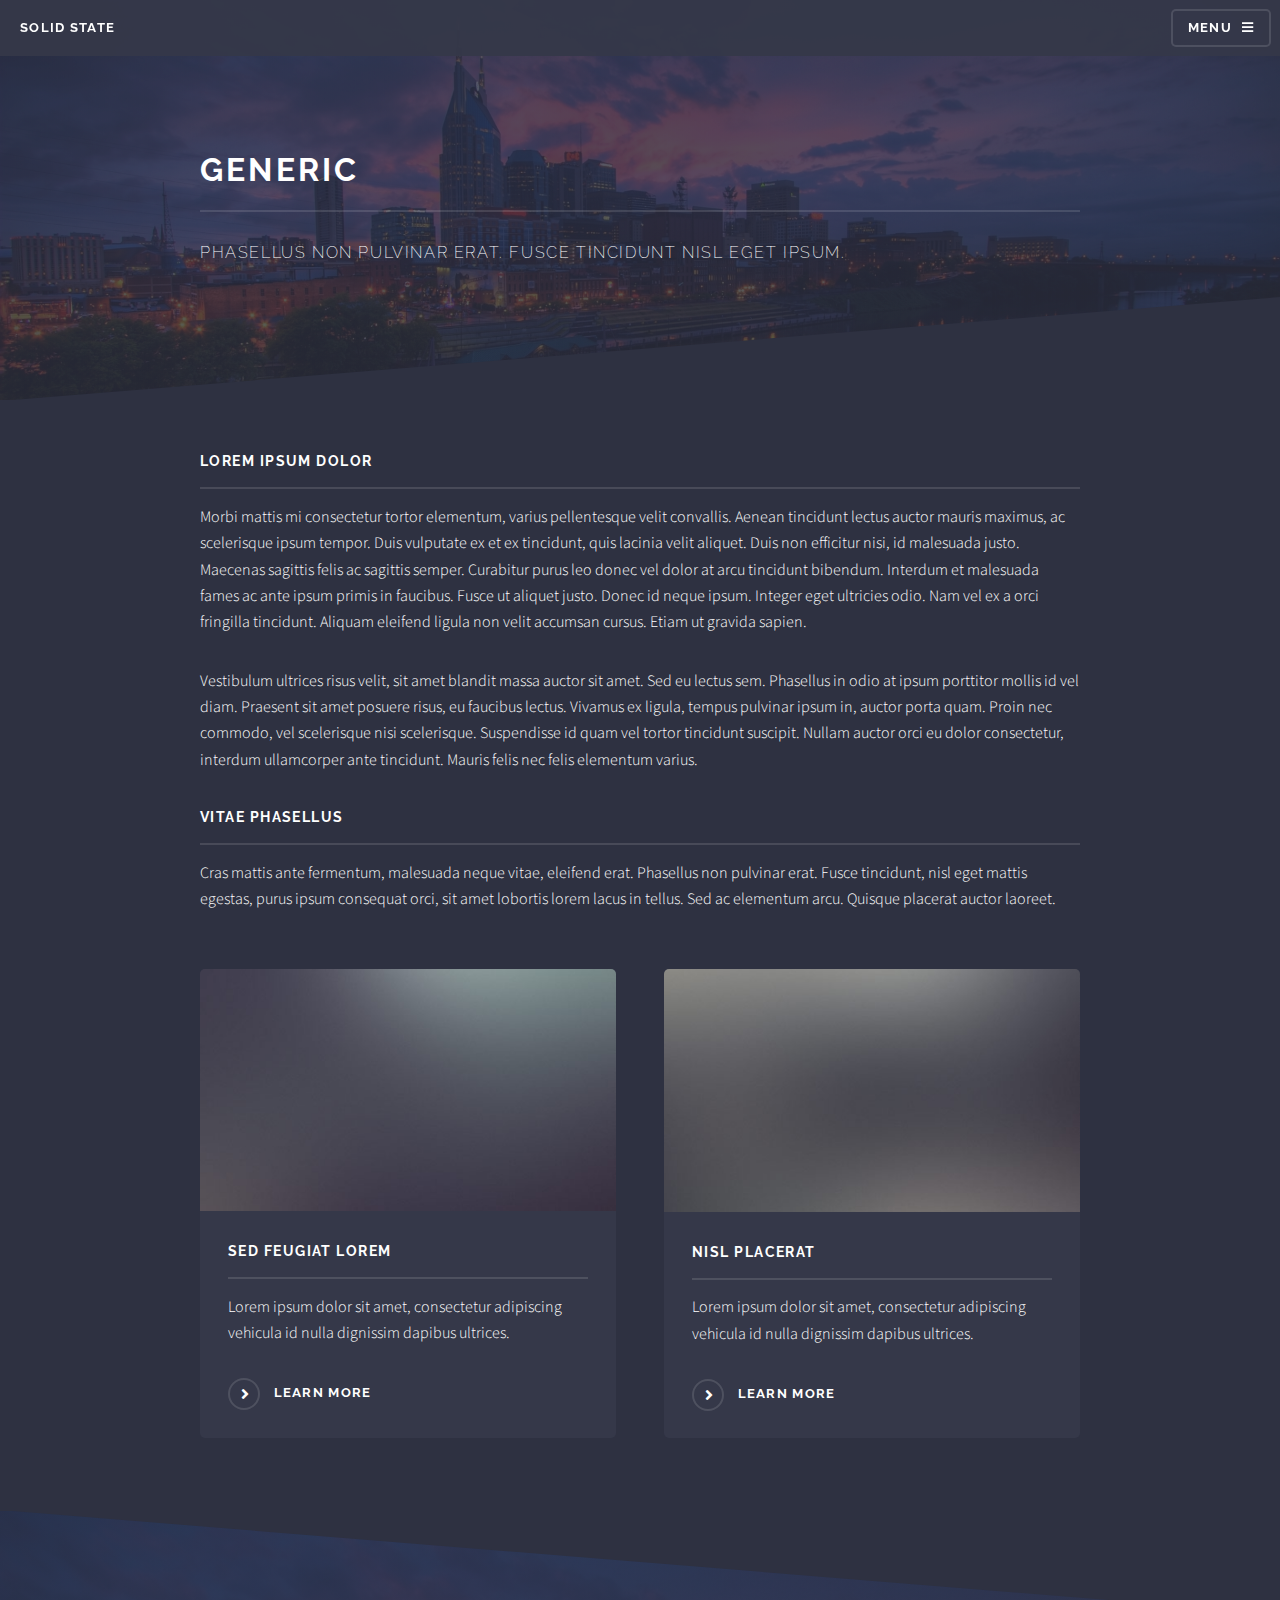
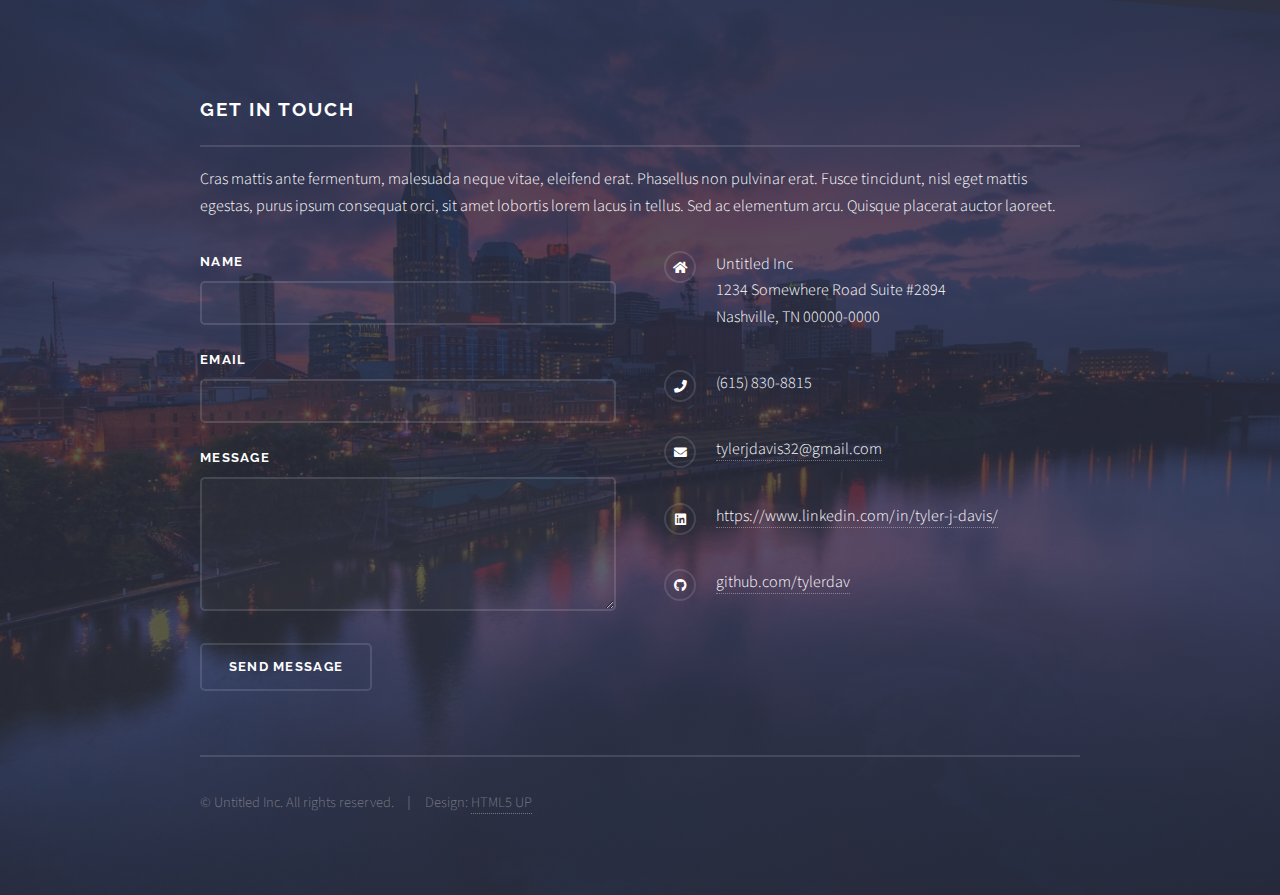
==== projects.html @ 082623ec "second commit" ====
<!DOCTYPE HTML>
<!--
	Solid State by HTML5 UP
	html5up.net | @ajlkn
	Free for personal and commercial use under the CCA 3.0 license (html5up.net/license)
-->
<html>
	<head>
		<title>Generic - Solid State by HTML5 UP</title>
		<meta charset="utf-8" />
		<meta name="viewport" content="width=device-width, initial-scale=1, user-scalable=no" />
		<link rel="stylesheet" href="assets/css/main.css" />
		<noscript><link rel="stylesheet" href="assets/css/noscript.css" /></noscript>
	</head>
	<body class="is-preload">

		<!-- Page Wrapper -->
			<div id="page-wrapper">

				<!-- Header -->
					<header id="header">
						<h1><a href="index.html">Solid State</a></h1>
						<nav>
							<a href="#menu">Menu</a>
						</nav>
					</header>

				<!-- Menu -->
					<nav id="menu">
						<div class="inner">
							<h2>Menu</h2>
							<ul class="links">
								<li><a href="index.html">Home</a></li>
								<li><a href="projects.html">Projects</a></li>
								<li><a href="#">Log In</a></li>
								<li><a href="#">Sign Up</a></li>
							</ul>
							<a href="#" class="close">Close</a>
						</div>
					</nav>

				<!-- Wrapper -->
					<section id="wrapper">
						<header>
							<div class="inner">
								<h2>Generic</h2>
								<p>Phasellus non pulvinar erat. Fusce tincidunt nisl eget ipsum.</p>
							</div>
						</header>

						<!-- Content -->
							<div class="wrapper">
								<div class="inner">

									<h3 class="major">Lorem ipsum dolor</h3>
									<p>Morbi mattis mi consectetur tortor elementum, varius pellentesque velit convallis. Aenean tincidunt lectus auctor mauris maximus, ac scelerisque ipsum tempor. Duis vulputate ex et ex tincidunt, quis lacinia velit aliquet. Duis non efficitur nisi, id malesuada justo. Maecenas sagittis felis ac sagittis semper. Curabitur purus leo donec vel dolor at arcu tincidunt bibendum. Interdum et malesuada fames ac ante ipsum primis in faucibus. Fusce ut aliquet justo. Donec id neque ipsum. Integer eget ultricies odio. Nam vel ex a orci fringilla tincidunt. Aliquam eleifend ligula non velit accumsan cursus. Etiam ut gravida sapien.</p>

									<p>Vestibulum ultrices risus velit, sit amet blandit massa auctor sit amet. Sed eu lectus sem. Phasellus in odio at ipsum porttitor mollis id vel diam. Praesent sit amet posuere risus, eu faucibus lectus. Vivamus ex ligula, tempus pulvinar ipsum in, auctor porta quam. Proin nec commodo, vel scelerisque nisi scelerisque. Suspendisse id quam vel tortor tincidunt suscipit. Nullam auctor orci eu dolor consectetur, interdum ullamcorper ante tincidunt. Mauris felis nec felis elementum varius.</p>

									<h3 class="major">Vitae phasellus</h3>
									<p>Cras mattis ante fermentum, malesuada neque vitae, eleifend erat. Phasellus non pulvinar erat. Fusce tincidunt, nisl eget mattis egestas, purus ipsum consequat orci, sit amet lobortis lorem lacus in tellus. Sed ac elementum arcu. Quisque placerat auctor laoreet.</p>

									<section class="features">
										<article>
											<a href="#" class="image"><img src="images/pic04.jpg" alt="" /></a>
											<h3 class="major">Sed feugiat lorem</h3>
											<p>Lorem ipsum dolor sit amet, consectetur adipiscing vehicula id nulla dignissim dapibus ultrices.</p>
											<a href="#" class="special">Learn more</a>
										</article>
										<article>
											<a href="#" class="image"><img src="images/pic05.jpg" alt="" /></a>
											<h3 class="major">Nisl placerat</h3>
											<p>Lorem ipsum dolor sit amet, consectetur adipiscing vehicula id nulla dignissim dapibus ultrices.</p>
											<a href="#" class="special">Learn more</a>
										</article>
									</section>

								</div>
							</div>

					</section>

				<!-- Footer -->
					<section id="footer">
						<div class="inner">
							<h2 class="major">Get in touch</h2>
							<p>Cras mattis ante fermentum, malesuada neque vitae, eleifend erat. Phasellus non pulvinar erat. Fusce tincidunt, nisl eget mattis egestas, purus ipsum consequat orci, sit amet lobortis lorem lacus in tellus. Sed ac elementum arcu. Quisque placerat auctor laoreet.</p>
							<form method="post" action="#">
								<div class="fields">
									<div class="field">
										<label for="name">Name</label>
										<input type="text" name="name" id="name" />
									</div>
									<div class="field">
										<label for="email">Email</label>
										<input type="email" name="email" id="email" />
									</div>
									<div class="field">
										<label for="message">Message</label>
										<textarea name="message" id="message" rows="4"></textarea>
									</div>
								</div>
								<ul class="actions">
									<li><input type="submit" value="Send Message" /></li>
								</ul>
							</form>
							<ul class="contact">
								<li class="icon solid fa-home">
									Untitled Inc<br />
									1234 Somewhere Road Suite #2894<br />
									Nashville, TN 00000-0000
								</li>
								<li class="icon solid fa-phone">(615) 830-8815</li>
								<li class="icon solid fa-envelope"><a href="#">tylerjdavis32@gmail.com</a></li>
								<li class="icon brands fa-linkedin"><a href="#">https://www.linkedin.com/in/tyler-j-davis/</a></li>
								<li class="icon brands fa-github"><a href="#">github.com/tylerdav</a></li>
							</ul>
							<ul class="copyright">
								<li>&copy; Untitled Inc. All rights reserved.</li><li>Design: <a href="http://html5up.net">HTML5 UP</a></li>
							</ul>
						</div>
					</section>

			</div>

		<!-- Scripts -->
			<script src="assets/js/jquery.min.js"></script>
			<script src="assets/js/jquery.scrollex.min.js"></script>
			<script src="assets/js/browser.min.js"></script>
			<script src="assets/js/breakpoints.min.js"></script>
			<script src="assets/js/util.js"></script>
			<script src="assets/js/main.js"></script>

	</body>
</html>
---- assets/css/main.css ----
@import url(fontawesome-all.min.css);
@import url("https://fonts.googleapis.com/css?family=Raleway:200,700|Source+Sans+Pro:300,600,300italic,600italic");

/*
	Solid State by HTML5 UP
	html5up.net | @ajlkn
	Free for personal and commercial use under the CCA 3.0 license (html5up.net/license)
*/

html, body, div, span, applet, object,
iframe, h1, h2, h3, h4, h5, h6, p, blockquote,
pre, a, abbr, acronym, address, big, cite,
code, del, dfn, em, img, ins, kbd, q, s, samp,
small, strike, strong, sub, sup, tt, var, b,
u, i, center, dl, dt, dd, ol, ul, li, fieldset,
form, label, legend, table, caption, tbody,
tfoot, thead, tr, th, td, article, aside,
canvas, details, embed, figure, figcaption,
footer, header, hgroup, menu, nav, output, ruby,
section, summary, time, mark, audio, video {
	margin: 0;
	padding: 0;
	border: 0;
	font-size: 100%;
	font: inherit;
	vertical-align: baseline;}

article, aside, details, figcaption, figure,
footer, header, hgroup, menu, nav, section {
	display: block;}

body {
	line-height: 1;
}

ol, ul {
	list-style: none;
}

blockquote, q {
	quotes: none;
}

	blockquote:before, blockquote:after, q:before, q:after {
		content: '';
		content: none;
	}

table {
	border-collapse: collapse;
	border-spacing: 0;
}

body {
	-webkit-text-size-adjust: none;
}

mark {
	background-color: transparent;
	color: inherit;
}

input::-moz-focus-inner {
	border: 0;
	padding: 0;
}

input, select, textarea {
	-moz-appearance: none;
	-webkit-appearance: none;
	-ms-appearance: none;
	appearance: none;
}

/* Basic */

	@-ms-viewport {
		width: device-width;
	}

	body {
		-ms-overflow-style: scrollbar;
	}

	@media screen and (max-width: 480px) {

		html, body {
			min-width: 320px;
		}

	}

	html {
		box-sizing: border-box;
	}

	*, *:before, *:after {
		box-sizing: inherit;
	}

	body {
		background-color: #2e3141;
		background-image: linear-gradient(to top, rgba(46, 49, 65, 0.8), rgba(46, 49, 65, 0.8)), url("../../images/Nashville.jpg");
		background-size: auto,
 cover;
		background-attachment: fixed,
 fixed;
		background-position: center,
 center;
	}

		body.is-preload *, body.is-preload *:before, body.is-preload *:after {
			-moz-animation: none !important;
			-webkit-animation: none !important;
			-ms-animation: none !important;
			animation: none !important;
			-moz-transition: none !important;
			-webkit-transition: none !important;
			-ms-transition: none !important;
			transition: none !important;
		}

/* Type */

	body, input, select, textarea {
		color: #ffffff;
		font-family: "Source Sans Pro", Helvetica, sans-serif;
		font-size: 16.5pt;
		font-weight: 300;
		line-height: 1.65;
	}

		@media screen and (max-width: 1680px) {

			body, input, select, textarea {
				font-size: 13pt;
			}

		}

		@media screen and (max-width: 1280px) {

			body, input, select, textarea {
				font-size: 12pt;
			}

		}

		@media screen and (max-width: 980px) {

			body, input, select, textarea {
				font-size: 12pt;
			}

		}

		@media screen and (max-width: 736px) {

			body, input, select, textarea {
				font-size: 12pt;
			}

		}

		@media screen and (max-width: 480px) {

			body, input, select, textarea {
				font-size: 12pt;
			}

		}

	a {
		-moz-transition: color 0.2s ease-in-out, border-bottom-color 0.2s ease-in-out;
		-webkit-transition: color 0.2s ease-in-out, border-bottom-color 0.2s ease-in-out;
		-ms-transition: color 0.2s ease-in-out, border-bottom-color 0.2s ease-in-out;
		transition: color 0.2s ease-in-out, border-bottom-color 0.2s ease-in-out;
		border-bottom: dotted 1px rgba(255, 255, 255, 0.35);
		color: #ffffff;
		text-decoration: none;
	}

		a:hover {
			border-bottom-color: transparent;
			color: #ffffff !important;
		}

		a.special:not(.button) {
			text-decoration: none;
			border-bottom: 0;
			display: block;
			font-family: Raleway, Helvetica, sans-serif;
			font-size: 0.8em;
			font-weight: 700;
			letter-spacing: 0.1em;
			margin: 0 0 2em 0;
			text-transform: uppercase;
		}

			a.special:not(.button):before {
				-moz-osx-font-smoothing: grayscale;
				-webkit-font-smoothing: antialiased;
				display: inline-block;
				font-style: normal;
				font-variant: normal;
				text-rendering: auto;
				line-height: 1;
				text-transform: none !important;
				font-family: 'Font Awesome 5 Free';
				font-weight: 900;
			}

			a.special:not(.button):before {
				-moz-transition: background-color 0.2s ease-in-out;
				-webkit-transition: background-color 0.2s ease-in-out;
				-ms-transition: background-color 0.2s ease-in-out;
				transition: background-color 0.2s ease-in-out;
				border-radius: 100%;
				border: solid 2px rgba(255, 255, 255, 0.125);
				content: '\f105';
				display: inline-block;
				font-size: 1.25em;
				height: 2em;
				line-height: 1.75em;
				margin-right: 0.85em;
				text-align: center;
				text-indent: 0.15em;
				vertical-align: middle;
				width: 2em;
			}

			a.special:not(.button):hover:before {
				background-color: rgba(255, 255, 255, 0.025);
			}

			a.special:not(.button):active:before {
				background-color: rgba(255, 255, 255, 0.075);
			}

	strong, b {
		color: #ffffff;
		font-weight: 600;
	}

	em, i {
		font-style: italic;
	}

	p {
		margin: 0 0 2em 0;
	}

	h1, h2, h3, h4, h5, h6 {
		color: #ffffff;
		font-family: Raleway, Helvetica, sans-serif;
		font-weight: 700;
		letter-spacing: 0.1em;
		margin: 0 0 1em 0;
		text-transform: uppercase;
	}

		h1 a, h2 a, h3 a, h4 a, h5 a, h6 a {
			color: inherit;
			text-decoration: none;
			border-bottom: 0;
		}

		h1 span, h2 span, h3 span, h4 span, h5 span, h6 span {
			font-weight: 200;
		}

		h1.major, h2.major, h3.major, h4.major, h5.major, h6.major {
			padding-bottom: 1em;
			border-bottom: solid 2px rgba(255, 255, 255, 0.125);
		}

	h2 {
		font-size: 1.2em;
	}

	h3 {
		font-size: 0.9em;
	}

	h4 {
		font-size: 0.7em;
	}

	h5 {
		font-size: 0.7em;
	}

	h6 {
		font-size: 0.7em;
	}

	@media screen and (max-width: 736px) {

		h2 {
			font-size: 1em;
		}

		h3 {
			font-size: 0.8em;
		}

	}

	sub {
		font-size: 0.8em;
		position: relative;
		top: 0.5em;
	}

	sup {
		font-size: 0.8em;
		position: relative;
		top: -0.5em;
	}

	blockquote {
		border-left: solid 4px rgba(255, 255, 255, 0.125);
		font-style: italic;
		margin: 0 0 2em 0;
		padding: 0.5em 0 0.5em 2em;
	}

	code {
		background: rgba(255, 255, 255, 0.025);
		border-radius: 5px;
		border: solid 2px rgba(255, 255, 255, 0.125);
		font-family: "Courier New", monospace;
		font-size: 0.9em;
		margin: 0 0.25em;
		padding: 0.25em 0.65em;
	}

	pre {
		-webkit-overflow-scrolling: touch;
		font-family: "Courier New", monospace;
		font-size: 0.9em;
		margin: 0 0 2em 0;
	}

		pre code {
			display: block;
			line-height: 1.75em;
			padding: 1em 1.5em;
			overflow-x: auto;
		}

	hr {
		border: 0;
		border-bottom: solid 2px rgba(255, 255, 255, 0.125);
		margin: 2.5em 0;
	}

		hr.major {
			margin: 4em 0;
		}

	.align-left {
		text-align: left;
	}

	.align-center {
		text-align: center;
	}

	.align-right {
		text-align: right;
	}

/* Row */

	.row {
		display: flex;
		flex-wrap: wrap;
		box-sizing: border-box;
		align-items: stretch;
	}

		.row > * {
			box-sizing: border-box;
		}

		.row.gtr-uniform > * > :last-child {
			margin-bottom: 0;
		}

		.row.aln-left {
			justify-content: flex-start;
		}

		.row.aln-center {
			justify-content: center;
		}

		.row.aln-right {
			justify-content: flex-end;
		}

		.row.aln-top {
			align-items: flex-start;
		}

		.row.aln-middle {
			align-items: center;
		}

		.row.aln-bottom {
			align-items: flex-end;
		}

		.row > .imp {
			order: -1;
		}

		.row > .col-1 {
			width: 8.33333%;
		}

		.row > .off-1 {
			margin-left: 8.33333%;
		}

		.row > .col-2 {
			width: 16.66667%;
		}

		.row > .off-2 {
			margin-left: 16.66667%;
		}

		.row > .col-3 {
			width: 25%;
		}

		.row > .off-3 {
			margin-left: 25%;
		}

		.row > .col-4 {
			width: 33.33333%;
		}

		.row > .off-4 {
			margin-left: 33.33333%;
		}

		.row > .col-5 {
			width: 41.66667%;
		}

		.row > .off-5 {
			margin-left: 41.66667%;
		}

		.row > .col-6 {
			width: 50%;
		}

		.row > .off-6 {
			margin-left: 50%;
		}

		.row > .col-7 {
			width: 58.33333%;
		}

		.row > .off-7 {
			margin-left: 58.33333%;
		}

		.row > .col-8 {
			width: 66.66667%;
		}

		.row > .off-8 {
			margin-left: 66.66667%;
		}

		.row > .col-9 {
			width: 75%;
		}

		.row > .off-9 {
			margin-left: 75%;
		}

		.row > .col-10 {
			width: 83.33333%;
		}

		.row > .off-10 {
			margin-left: 83.33333%;
		}

		.row > .col-11 {
			width: 91.66667%;
		}

		.row > .off-11 {
			margin-left: 91.66667%;
		}

		.row > .col-12 {
			width: 100%;
		}

		.row > .off-12 {
			margin-left: 100%;
		}

		.row.gtr-0 {
			margin-top: 0;
			margin-left: 0em;
		}

			.row.gtr-0 > * {
				padding: 0 0 0 0em;
			}

			.row.gtr-0.gtr-uniform {
				margin-top: 0em;
			}

				.row.gtr-0.gtr-uniform > * {
					padding-top: 0em;
				}

		.row.gtr-25 {
			margin-top: 0;
			margin-left: -0.4375em;
		}

			.row.gtr-25 > * {
				padding: 0 0 0 0.4375em;
			}

			.row.gtr-25.gtr-uniform {
				margin-top: -0.4375em;
			}

				.row.gtr-25.gtr-uniform > * {
					padding-top: 0.4375em;
				}

		.row.gtr-50 {
			margin-top: 0;
			margin-left: -0.875em;
		}

			.row.gtr-50 > * {
				padding: 0 0 0 0.875em;
			}

			.row.gtr-50.gtr-uniform {
				margin-top: -0.875em;
			}

				.row.gtr-50.gtr-uniform > * {
					padding-top: 0.875em;
				}

		.row {
			margin-top: 0;
			margin-left: -1.75em;
		}

			.row > * {
				padding: 0 0 0 1.75em;
			}

			.row.gtr-uniform {
				margin-top: -1.75em;
			}

				.row.gtr-uniform > * {
					padding-top: 1.75em;
				}

		.row.gtr-150 {
			margin-top: 0;
			margin-left: -2.625em;
		}

			.row.gtr-150 > * {
				padding: 0 0 0 2.625em;
			}

			.row.gtr-150.gtr-uniform {
				margin-top: -2.625em;
			}

				.row.gtr-150.gtr-uniform > * {
					padding-top: 2.625em;
				}

		.row.gtr-200 {
			margin-top: 0;
			margin-left: -3.5em;
		}

			.row.gtr-200 > * {
				padding: 0 0 0 3.5em;
			}

			.row.gtr-200.gtr-uniform {
				margin-top: -3.5em;
			}

				.row.gtr-200.gtr-uniform > * {
					padding-top: 3.5em;
				}

		@media screen and (max-width: 1680px) {

			.row {
				display: flex;
				flex-wrap: wrap;
				box-sizing: border-box;
				align-items: stretch;
			}

				.row > * {
					box-sizing: border-box;
				}

				.row.gtr-uniform > * > :last-child {
					margin-bottom: 0;
				}

				.row.aln-left {
					justify-content: flex-start;
				}

				.row.aln-center {
					justify-content: center;
				}

				.row.aln-right {
					justify-content: flex-end;
				}

				.row.aln-top {
					align-items: flex-start;
				}

				.row.aln-middle {
					align-items: center;
				}

				.row.aln-bottom {
					align-items: flex-end;
				}

				.row > .imp-xlarge {
					order: -1;
				}

				.row > .col-1-xlarge {
					width: 8.33333%;
				}

				.row > .off-1-xlarge {
					margin-left: 8.33333%;
				}

				.row > .col-2-xlarge {
					width: 16.66667%;
				}

				.row > .off-2-xlarge {
					margin-left: 16.66667%;
				}

				.row > .col-3-xlarge {
					width: 25%;
				}

				.row > .off-3-xlarge {
					margin-left: 25%;
				}

				.row > .col-4-xlarge {
					width: 33.33333%;
				}

				.row > .off-4-xlarge {
					margin-left: 33.33333%;
				}

				.row > .col-5-xlarge {
					width: 41.66667%;
				}

				.row > .off-5-xlarge {
					margin-left: 41.66667%;
				}

				.row > .col-6-xlarge {
					width: 50%;
				}

				.row > .off-6-xlarge {
					margin-left: 50%;
				}

				.row > .col-7-xlarge {
					width: 58.33333%;
				}

				.row > .off-7-xlarge {
					margin-left: 58.33333%;
				}

				.row > .col-8-xlarge {
					width: 66.66667%;
				}

				.row > .off-8-xlarge {
					margin-left: 66.66667%;
				}

				.row > .col-9-xlarge {
					width: 75%;
				}

				.row > .off-9-xlarge {
					margin-left: 75%;
				}

				.row > .col-10-xlarge {
					width: 83.33333%;
				}

				.row > .off-10-xlarge {
					margin-left: 83.33333%;
				}

				.row > .col-11-xlarge {
					width: 91.66667%;
				}

				.row > .off-11-xlarge {
					margin-left: 91.66667%;
				}

				.row > .col-12-xlarge {
					width: 100%;
				}

				.row > .off-12-xlarge {
					margin-left: 100%;
				}

				.row.gtr-0 {
					margin-top: 0;
					margin-left: 0em;
				}

					.row.gtr-0 > * {
						padding: 0 0 0 0em;
					}

					.row.gtr-0.gtr-uniform {
						margin-top: 0em;
					}

						.row.gtr-0.gtr-uniform > * {
							padding-top: 0em;
						}

				.row.gtr-25 {
					margin-top: 0;
					margin-left: -0.4375em;
				}

					.row.gtr-25 > * {
						padding: 0 0 0 0.4375em;
					}

					.row.gtr-25.gtr-uniform {
						margin-top: -0.4375em;
					}

						.row.gtr-25.gtr-uniform > * {
							padding-top: 0.4375em;
						}

				.row.gtr-50 {
					margin-top: 0;
					margin-left: -0.875em;
				}

					.row.gtr-50 > * {
						padding: 0 0 0 0.875em;
					}

					.row.gtr-50.gtr-uniform {
						margin-top: -0.875em;
					}

						.row.gtr-50.gtr-uniform > * {
							padding-top: 0.875em;
						}

				.row {
					margin-top: 0;
					margin-left: -1.75em;
				}

					.row > * {
						padding: 0 0 0 1.75em;
					}

					.row.gtr-uniform {
						margin-top: -1.75em;
					}

						.row.gtr-uniform > * {
							padding-top: 1.75em;
						}

				.row.gtr-150 {
					margin-top: 0;
					margin-left: -2.625em;
				}

					.row.gtr-150 > * {
						padding: 0 0 0 2.625em;
					}

					.row.gtr-150.gtr-uniform {
						margin-top: -2.625em;
					}

						.row.gtr-150.gtr-uniform > * {
							padding-top: 2.625em;
						}

				.row.gtr-200 {
					margin-top: 0;
					margin-left: -3.5em;
				}

					.row.gtr-200 > * {
						padding: 0 0 0 3.5em;
					}

					.row.gtr-200.gtr-uniform {
						margin-top: -3.5em;
					}

						.row.gtr-200.gtr-uniform > * {
							padding-top: 3.5em;
						}

		}

		@media screen and (max-width: 1280px) {

			.row {
				display: flex;
				flex-wrap: wrap;
				box-sizing: border-box;
				align-items: stretch;
			}

				.row > * {
					box-sizing: border-box;
				}

				.row.gtr-uniform > * > :last-child {
					margin-bottom: 0;
				}

				.row.aln-left {
					justify-content: flex-start;
				}

				.row.aln-center {
					justify-content: center;
				}

				.row.aln-right {
					justify-content: flex-end;
				}

				.row.aln-top {
					align-items: flex-start;
				}

				.row.aln-middle {
					align-items: center;
				}

				.row.aln-bottom {
					align-items: flex-end;
				}

				.row > .imp-large {
					order: -1;
				}

				.row > .col-1-large {
					width: 8.33333%;
				}

				.row > .off-1-large {
					margin-left: 8.33333%;
				}

				.row > .col-2-large {
					width: 16.66667%;
				}

				.row > .off-2-large {
					margin-left: 16.66667%;
				}

				.row > .col-3-large {
					width: 25%;
				}

				.row > .off-3-large {
					margin-left: 25%;
				}

				.row > .col-4-large {
					width: 33.33333%;
				}

				.row > .off-4-large {
					margin-left: 33.33333%;
				}

				.row > .col-5-large {
					width: 41.66667%;
				}

				.row > .off-5-large {
					margin-left: 41.66667%;
				}

				.row > .col-6-large {
					width: 50%;
				}

				.row > .off-6-large {
					margin-left: 50%;
				}

				.row > .col-7-large {
					width: 58.33333%;
				}

				.row > .off-7-large {
					margin-left: 58.33333%;
				}

				.row > .col-8-large {
					width: 66.66667%;
				}

				.row > .off-8-large {
					margin-left: 66.66667%;
				}

				.row > .col-9-large {
					width: 75%;
				}

				.row > .off-9-large {
					margin-left: 75%;
				}

				.row > .col-10-large {
					width: 83.33333%;
				}

				.row > .off-10-large {
					margin-left: 83.33333%;
				}

				.row > .col-11-large {
					width: 91.66667%;
				}

				.row > .off-11-large {
					margin-left: 91.66667%;
				}

				.row > .col-12-large {
					width: 100%;
				}

				.row > .off-12-large {
					margin-left: 100%;
				}

				.row.gtr-0 {
					margin-top: 0;
					margin-left: 0em;
				}

					.row.gtr-0 > * {
						padding: 0 0 0 0em;
					}

					.row.gtr-0.gtr-uniform {
						margin-top: 0em;
					}

						.row.gtr-0.gtr-uniform > * {
							padding-top: 0em;
						}

				.row.gtr-25 {
					margin-top: 0;
					margin-left: -0.4375em;
				}

					.row.gtr-25 > * {
						padding: 0 0 0 0.4375em;
					}

					.row.gtr-25.gtr-uniform {
						margin-top: -0.4375em;
					}

						.row.gtr-25.gtr-uniform > * {
							padding-top: 0.4375em;
						}

				.row.gtr-50 {
					margin-top: 0;
					margin-left: -0.875em;
				}

					.row.gtr-50 > * {
						padding: 0 0 0 0.875em;
					}

					.row.gtr-50.gtr-uniform {
						margin-top: -0.875em;
					}

						.row.gtr-50.gtr-uniform > * {
							padding-top: 0.875em;
						}

				.row {
					margin-top: 0;
					margin-left: -1.75em;
				}

					.row > * {
						padding: 0 0 0 1.75em;
					}

					.row.gtr-uniform {
						margin-top: -1.75em;
					}

						.row.gtr-uniform > * {
							padding-top: 1.75em;
						}

				.row.gtr-150 {
					margin-top: 0;
					margin-left: -2.625em;
				}

					.row.gtr-150 > * {
						padding: 0 0 0 2.625em;
					}

					.row.gtr-150.gtr-uniform {
						margin-top: -2.625em;
					}

						.row.gtr-150.gtr-uniform > * {
							padding-top: 2.625em;
						}

				.row.gtr-200 {
					margin-top: 0;
					margin-left: -3.5em;
				}

					.row.gtr-200 > * {
						padding: 0 0 0 3.5em;
					}

					.row.gtr-200.gtr-uniform {
						margin-top: -3.5em;
					}

						.row.gtr-200.gtr-uniform > * {
							padding-top: 3.5em;
						}

		}

		@media screen and (max-width: 980px) {

			.row {
				display: flex;
				flex-wrap: wrap;
				box-sizing: border-box;
				align-items: stretch;
			}

				.row > * {
					box-sizing: border-box;
				}

				.row.gtr-uniform > * > :last-child {
					margin-bottom: 0;
				}

				.row.aln-left {
					justify-content: flex-start;
				}

				.row.aln-center {
					justify-content: center;
				}

				.row.aln-right {
					justify-content: flex-end;
				}

				.row.aln-top {
					align-items: flex-start;
				}

				.row.aln-middle {
					align-items: center;
				}

				.row.aln-bottom {
					align-items: flex-end;
				}

				.row > .imp-medium {
					order: -1;
				}

				.row > .col-1-medium {
					width: 8.33333%;
				}

				.row > .off-1-medium {
					margin-left: 8.33333%;
				}

				.row > .col-2-medium {
					width: 16.66667%;
				}

				.row > .off-2-medium {
					margin-left: 16.66667%;
				}

				.row > .col-3-medium {
					width: 25%;
				}

				.row > .off-3-medium {
					margin-left: 25%;
				}

				.row > .col-4-medium {
					width: 33.33333%;
				}

				.row > .off-4-medium {
					margin-left: 33.33333%;
				}

				.row > .col-5-medium {
					width: 41.66667%;
				}

				.row > .off-5-medium {
					margin-left: 41.66667%;
				}

				.row > .col-6-medium {
					width: 50%;
				}

				.row > .off-6-medium {
					margin-left: 50%;
				}

				.row > .col-7-medium {
					width: 58.33333%;
				}

				.row > .off-7-medium {
					margin-left: 58.33333%;
				}

				.row > .col-8-medium {
					width: 66.66667%;
				}

				.row > .off-8-medium {
					margin-left: 66.66667%;
				}

				.row > .col-9-medium {
					width: 75%;
				}

				.row > .off-9-medium {
					margin-left: 75%;
				}

				.row > .col-10-medium {
					width: 83.33333%;
				}

				.row > .off-10-medium {
					margin-left: 83.33333%;
				}

				.row > .col-11-medium {
					width: 91.66667%;
				}

				.row > .off-11-medium {
					margin-left: 91.66667%;
				}

				.row > .col-12-medium {
					width: 100%;
				}

				.row > .off-12-medium {
					margin-left: 100%;
				}

				.row.gtr-0 {
					margin-top: 0;
					margin-left: 0em;
				}

					.row.gtr-0 > * {
						padding: 0 0 0 0em;
					}

					.row.gtr-0.gtr-uniform {
						margin-top: 0em;
					}

						.row.gtr-0.gtr-uniform > * {
							padding-top: 0em;
						}

				.row.gtr-25 {
					margin-top: 0;
					margin-left: -0.4375em;
				}

					.row.gtr-25 > * {
						padding: 0 0 0 0.4375em;
					}

					.row.gtr-25.gtr-uniform {
						margin-top: -0.4375em;
					}

						.row.gtr-25.gtr-uniform > * {
							padding-top: 0.4375em;
						}

				.row.gtr-50 {
					margin-top: 0;
					margin-left: -0.875em;
				}

					.row.gtr-50 > * {
						padding: 0 0 0 0.875em;
					}

					.row.gtr-50.gtr-uniform {
						margin-top: -0.875em;
					}

						.row.gtr-50.gtr-uniform > * {
							padding-top: 0.875em;
						}

				.row {
					margin-top: 0;
					margin-left: -1.75em;
				}

					.row > * {
						padding: 0 0 0 1.75em;
					}

					.row.gtr-uniform {
						margin-top: -1.75em;
					}

						.row.gtr-uniform > * {
							padding-top: 1.75em;
						}

				.row.gtr-150 {
					margin-top: 0;
					margin-left: -2.625em;
				}

					.row.gtr-150 > * {
						padding: 0 0 0 2.625em;
					}

					.row.gtr-150.gtr-uniform {
						margin-top: -2.625em;
					}

						.row.gtr-150.gtr-uniform > * {
							padding-top: 2.625em;
						}

				.row.gtr-200 {
					margin-top: 0;
					margin-left: -3.5em;
				}

					.row.gtr-200 > * {
						padding: 0 0 0 3.5em;
					}

					.row.gtr-200.gtr-uniform {
						margin-top: -3.5em;
					}

						.row.gtr-200.gtr-uniform > * {
							padding-top: 3.5em;
						}

		}

		@media screen and (max-width: 736px) {

			.row {
				display: flex;
				flex-wrap: wrap;
				box-sizing: border-box;
				align-items: stretch;
			}

				.row > * {
					box-sizing: border-box;
				}

				.row.gtr-uniform > * > :last-child {
					margin-bottom: 0;
				}

				.row.aln-left {
					justify-content: flex-start;
				}

				.row.aln-center {
					justify-content: center;
				}

				.row.aln-right {
					justify-content: flex-end;
				}

				.row.aln-top {
					align-items: flex-start;
				}

				.row.aln-middle {
					align-items: center;
				}

				.row.aln-bottom {
					align-items: flex-end;
				}

				.row > .imp-small {
					order: -1;
				}

				.row > .col-1-small {
					width: 8.33333%;
				}

				.row > .off-1-small {
					margin-left: 8.33333%;
				}

				.row > .col-2-small {
					width: 16.66667%;
				}

				.row > .off-2-small {
					margin-left: 16.66667%;
				}

				.row > .col-3-small {
					width: 25%;
				}

				.row > .off-3-small {
					margin-left: 25%;
				}

				.row > .col-4-small {
					width: 33.33333%;
				}

				.row > .off-4-small {
					margin-left: 33.33333%;
				}

				.row > .col-5-small {
					width: 41.66667%;
				}

				.row > .off-5-small {
					margin-left: 41.66667%;
				}

				.row > .col-6-small {
					width: 50%;
				}

				.row > .off-6-small {
					margin-left: 50%;
				}

				.row > .col-7-small {
					width: 58.33333%;
				}

				.row > .off-7-small {
					margin-left: 58.33333%;
				}

				.row > .col-8-small {
					width: 66.66667%;
				}

				.row > .off-8-small {
					margin-left: 66.66667%;
				}

				.row > .col-9-small {
					width: 75%;
				}

				.row > .off-9-small {
					margin-left: 75%;
				}

				.row > .col-10-small {
					width: 83.33333%;
				}

				.row > .off-10-small {
					margin-left: 83.33333%;
				}

				.row > .col-11-small {
					width: 91.66667%;
				}

				.row > .off-11-small {
					margin-left: 91.66667%;
				}

				.row > .col-12-small {
					width: 100%;
				}

				.row > .off-12-small {
					margin-left: 100%;
				}

				.row.gtr-0 {
					margin-top: 0;
					margin-left: 0em;
				}

					.row.gtr-0 > * {
						padding: 0 0 0 0em;
					}

					.row.gtr-0.gtr-uniform {
						margin-top: 0em;
					}

						.row.gtr-0.gtr-uniform > * {
							padding-top: 0em;
						}

				.row.gtr-25 {
					margin-top: 0;
					margin-left: -0.3125em;
				}

					.row.gtr-25 > * {
						padding: 0 0 0 0.3125em;
					}

					.row.gtr-25.gtr-uniform {
						margin-top: -0.3125em;
					}

						.row.gtr-25.gtr-uniform > * {
							padding-top: 0.3125em;
						}

				.row.gtr-50 {
					margin-top: 0;
					margin-left: -0.625em;
				}

					.row.gtr-50 > * {
						padding: 0 0 0 0.625em;
					}

					.row.gtr-50.gtr-uniform {
						margin-top: -0.625em;
					}

						.row.gtr-50.gtr-uniform > * {
							padding-top: 0.625em;
						}

				.row {
					margin-top: 0;
					margin-left: -1.25em;
				}

					.row > * {
						padding: 0 0 0 1.25em;
					}

					.row.gtr-uniform {
						margin-top: -1.25em;
					}

						.row.gtr-uniform > * {
							padding-top: 1.25em;
						}

				.row.gtr-150 {
					margin-top: 0;
					margin-left: -1.875em;
				}

					.row.gtr-150 > * {
						padding: 0 0 0 1.875em;
					}

					.row.gtr-150.gtr-uniform {
						margin-top: -1.875em;
					}

						.row.gtr-150.gtr-uniform > * {
							padding-top: 1.875em;
						}

				.row.gtr-200 {
					margin-top: 0;
					margin-left: -2.5em;
				}

					.row.gtr-200 > * {
						padding: 0 0 0 2.5em;
					}

					.row.gtr-200.gtr-uniform {
						margin-top: -2.5em;
					}

						.row.gtr-200.gtr-uniform > * {
							padding-top: 2.5em;
						}

		}

		@media screen and (max-width: 480px) {

			.row {
				display: flex;
				flex-wrap: wrap;
				box-sizing: border-box;
				align-items: stretch;
			}

				.row > * {
					box-sizing: border-box;
				}

				.row.gtr-uniform > * > :last-child {
					margin-bottom: 0;
				}

				.row.aln-left {
					justify-content: flex-start;
				}

				.row.aln-center {
					justify-content: center;
				}

				.row.aln-right {
					justify-content: flex-end;
				}

				.row.aln-top {
					align-items: flex-start;
				}

				.row.aln-middle {
					align-items: center;
				}

				.row.aln-bottom {
					align-items: flex-end;
				}

				.row > .imp-xsmall {
					order: -1;
				}

				.row > .col-1-xsmall {
					width: 8.33333%;
				}

				.row > .off-1-xsmall {
					margin-left: 8.33333%;
				}

				.row > .col-2-xsmall {
					width: 16.66667%;
				}

				.row > .off-2-xsmall {
					margin-left: 16.66667%;
				}

				.row > .col-3-xsmall {
					width: 25%;
				}

				.row > .off-3-xsmall {
					margin-left: 25%;
				}

				.row > .col-4-xsmall {
					width: 33.33333%;
				}

				.row > .off-4-xsmall {
					margin-left: 33.33333%;
				}

				.row > .col-5-xsmall {
					width: 41.66667%;
				}

				.row > .off-5-xsmall {
					margin-left: 41.66667%;
				}

				.row > .col-6-xsmall {
					width: 50%;
				}

				.row > .off-6-xsmall {
					margin-left: 50%;
				}

				.row > .col-7-xsmall {
					width: 58.33333%;
				}

				.row > .off-7-xsmall {
					margin-left: 58.33333%;
				}

				.row > .col-8-xsmall {
					width: 66.66667%;
				}

				.row > .off-8-xsmall {
					margin-left: 66.66667%;
				}

				.row > .col-9-xsmall {
					width: 75%;
				}

				.row > .off-9-xsmall {
					margin-left: 75%;
				}

				.row > .col-10-xsmall {
					width: 83.33333%;
				}

				.row > .off-10-xsmall {
					margin-left: 83.33333%;
				}

				.row > .col-11-xsmall {
					width: 91.66667%;
				}

				.row > .off-11-xsmall {
					margin-left: 91.66667%;
				}

				.row > .col-12-xsmall {
					width: 100%;
				}

				.row > .off-12-xsmall {
					margin-left: 100%;
				}

				.row.gtr-0 {
					margin-top: 0;
					margin-left: 0em;
				}

					.row.gtr-0 > * {
						padding: 0 0 0 0em;
					}

					.row.gtr-0.gtr-uniform {
						margin-top: 0em;
					}

						.row.gtr-0.gtr-uniform > * {
							padding-top: 0em;
						}

				.row.gtr-25 {
					margin-top: 0;
					margin-left: -0.3125em;
				}

					.row.gtr-25 > * {
						padding: 0 0 0 0.3125em;
					}

					.row.gtr-25.gtr-uniform {
						margin-top: -0.3125em;
					}

						.row.gtr-25.gtr-uniform > * {
							padding-top: 0.3125em;
						}

				.row.gtr-50 {
					margin-top: 0;
					margin-left: -0.625em;
				}

					.row.gtr-50 > * {
						padding: 0 0 0 0.625em;
					}

					.row.gtr-50.gtr-uniform {
						margin-top: -0.625em;
					}

						.row.gtr-50.gtr-uniform > * {
							padding-top: 0.625em;
						}

				.row {
					margin-top: 0;
					margin-left: -1.25em;
				}

					.row > * {
						padding: 0 0 0 1.25em;
					}

					.row.gtr-uniform {
						margin-top: -1.25em;
					}

						.row.gtr-uniform > * {
							padding-top: 1.25em;
						}

				.row.gtr-150 {
					margin-top: 0;
					margin-left: -1.875em;
				}

					.row.gtr-150 > * {
						padding: 0 0 0 1.875em;
					}

					.row.gtr-150.gtr-uniform {
						margin-top: -1.875em;
					}

						.row.gtr-150.gtr-uniform > * {
							padding-top: 1.875em;
						}

				.row.gtr-200 {
					margin-top: 0;
					margin-left: -2.5em;
				}

					.row.gtr-200 > * {
						padding: 0 0 0 2.5em;
					}

					.row.gtr-200.gtr-uniform {
						margin-top: -2.5em;
					}

						.row.gtr-200.gtr-uniform > * {
							padding-top: 2.5em;
						}

		}

		@media screen and (max-width: 360px) {

			.row {
				display: flex;
				flex-wrap: wrap;
				box-sizing: border-box;
				align-items: stretch;
			}

				.row > * {
					box-sizing: border-box;
				}

				.row.gtr-uniform > * > :last-child {
					margin-bottom: 0;
				}

				.row.aln-left {
					justify-content: flex-start;
				}

				.row.aln-center {
					justify-content: center;
				}

				.row.aln-right {
					justify-content: flex-end;
				}

				.row.aln-top {
					align-items: flex-start;
				}

				.row.aln-middle {
					align-items: center;
				}

				.row.aln-bottom {
					align-items: flex-end;
				}

				.row > .imp-xxsmall {
					order: -1;
				}

				.row > .col-1-xxsmall {
					width: 8.33333%;
				}

				.row > .off-1-xxsmall {
					margin-left: 8.33333%;
				}

				.row > .col-2-xxsmall {
					width: 16.66667%;
				}

				.row > .off-2-xxsmall {
					margin-left: 16.66667%;
				}

				.row > .col-3-xxsmall {
					width: 25%;
				}

				.row > .off-3-xxsmall {
					margin-left: 25%;
				}

				.row > .col-4-xxsmall {
					width: 33.33333%;
				}

				.row > .off-4-xxsmall {
					margin-left: 33.33333%;
				}

				.row > .col-5-xxsmall {
					width: 41.66667%;
				}

				.row > .off-5-xxsmall {
					margin-left: 41.66667%;
				}

				.row > .col-6-xxsmall {
					width: 50%;
				}

				.row > .off-6-xxsmall {
					margin-left: 50%;
				}

				.row > .col-7-xxsmall {
					width: 58.33333%;
				}

				.row > .off-7-xxsmall {
					margin-left: 58.33333%;
				}

				.row > .col-8-xxsmall {
					width: 66.66667%;
				}

				.row > .off-8-xxsmall {
					margin-left: 66.66667%;
				}

				.row > .col-9-xxsmall {
					width: 75%;
				}

				.row > .off-9-xxsmall {
					margin-left: 75%;
				}

				.row > .col-10-xxsmall {
					width: 83.33333%;
				}

				.row > .off-10-xxsmall {
					margin-left: 83.33333%;
				}

				.row > .col-11-xxsmall {
					width: 91.66667%;
				}

				.row > .off-11-xxsmall {
					margin-left: 91.66667%;
				}

				.row > .col-12-xxsmall {
					width: 100%;
				}

				.row > .off-12-xxsmall {
					margin-left: 100%;
				}

				.row.gtr-0 {
					margin-top: 0;
					margin-left: 0em;
				}

					.row.gtr-0 > * {
						padding: 0 0 0 0em;
					}

					.row.gtr-0.gtr-uniform {
						margin-top: 0em;
					}

						.row.gtr-0.gtr-uniform > * {
							padding-top: 0em;
						}

				.row.gtr-25 {
					margin-top: 0;
					margin-left: -0.3125em;
				}

					.row.gtr-25 > * {
						padding: 0 0 0 0.3125em;
					}

					.row.gtr-25.gtr-uniform {
						margin-top: -0.3125em;
					}

						.row.gtr-25.gtr-uniform > * {
							padding-top: 0.3125em;
						}

				.row.gtr-50 {
					margin-top: 0;
					margin-left: -0.625em;
				}

					.row.gtr-50 > * {
						padding: 0 0 0 0.625em;
					}

					.row.gtr-50.gtr-uniform {
						margin-top: -0.625em;
					}

						.row.gtr-50.gtr-uniform > * {
							padding-top: 0.625em;
						}

				.row {
					margin-top: 0;
					margin-left: -1.25em;
				}

					.row > * {
						padding: 0 0 0 1.25em;
					}

					.row.gtr-uniform {
						margin-top: -1.25em;
					}

						.row.gtr-uniform > * {
							padding-top: 1.25em;
						}

				.row.gtr-150 {
					margin-top: 0;
					margin-left: -1.875em;
				}

					.row.gtr-150 > * {
						padding: 0 0 0 1.875em;
					}

					.row.gtr-150.gtr-uniform {
						margin-top: -1.875em;
					}

						.row.gtr-150.gtr-uniform > * {
							padding-top: 1.875em;
						}

				.row.gtr-200 {
					margin-top: 0;
					margin-left: -2.5em;
				}

					.row.gtr-200 > * {
						padding: 0 0 0 2.5em;
					}

					.row.gtr-200.gtr-uniform {
						margin-top: -2.5em;
					}

						.row.gtr-200.gtr-uniform > * {
							padding-top: 2.5em;
						}

		}

/* Section/Article */

	section.special, article.special {
		text-align: center;
	}

/* Form */

	form {
		margin: 0 0 2em 0;
	}

		form > :last-child {
			margin-bottom: 0;
		}

		form > .fields {
			display: -moz-flex;
			display: -webkit-flex;
			display: -ms-flex;
			display: flex;
			-moz-flex-wrap: wrap;
			-webkit-flex-wrap: wrap;
			-ms-flex-wrap: wrap;
			flex-wrap: wrap;
			width: calc(100% + 3em);
			margin: -1.5em 0 2em -1.5em;
		}

			form > .fields > .field {
				-moz-flex-grow: 0;
				-webkit-flex-grow: 0;
				-ms-flex-grow: 0;
				flex-grow: 0;
				-moz-flex-shrink: 0;
				-webkit-flex-shrink: 0;
				-ms-flex-shrink: 0;
				flex-shrink: 0;
				padding: 1.5em 0 0 1.5em;
				width: calc(100% - 1.5em);
			}

				form > .fields > .field.half {
					width: calc(50% - 0.75em);
				}

				form > .fields > .field.third {
					width: calc(100%/3 - 0.5em);
				}

				form > .fields > .field.quarter {
					width: calc(25% - 0.375em);
				}

		@media screen and (max-width: 480px) {

			form > .fields {
				width: calc(100% + 3em);
				margin: -1.5em 0 2em -1.5em;
			}

				form > .fields > .field {
					padding: 1.5em 0 0 1.5em;
					width: calc(100% - 1.5em);
				}

					form > .fields > .field.half {
						width: calc(100% - 1.5em);
					}

					form > .fields > .field.third {
						width: calc(100% - 1.5em);
					}

					form > .fields > .field.quarter {
						width: calc(100% - 1.5em);
					}

		}

	label {
		color: #ffffff;
		display: block;
		font-family: Raleway, Helvetica, sans-serif;
		font-size: 0.8em;
		font-weight: 700;
		letter-spacing: 0.1em;
		margin: 0 0 0.7em 0;
		text-transform: uppercase;
	}

	input[type="text"],
	input[type="password"],
	input[type="email"],
	input[type="tel"],
	select,
	textarea {
		-moz-appearance: none;
		-webkit-appearance: none;
		-ms-appearance: none;
		appearance: none;
		background: rgba(255, 255, 255, 0.025);
		border-radius: 5px;
		border: none;
		border: solid 2px rgba(255, 255, 255, 0.125);
		color: inherit;
		display: block;
		outline: 0;
		padding: 0 1em;
		text-decoration: none;
		width: 100%;
	}

		input[type="text"]:invalid,
		input[type="password"]:invalid,
		input[type="email"]:invalid,
		input[type="tel"]:invalid,
		select:invalid,
		textarea:invalid {
			box-shadow: none;
		}

		input[type="text"]:focus,
		input[type="password"]:focus,
		input[type="email"]:focus,
		input[type="tel"]:focus,
		select:focus,
		textarea:focus {
			border-color: #5b6ba6;
		}

	select {
		background-image: url("data:image/svg+xml;charset=utf8,%3Csvg xmlns='http://www.w3.org/2000/svg' width='40' height='40' preserveAspectRatio='none' viewBox='0 0 40 40'%3E%3Cpath d='M9.4,12.3l10.4,10.4l10.4-10.4c0.2-0.2,0.5-0.4,0.9-0.4c0.3,0,0.6,0.1,0.9,0.4l3.3,3.3c0.2,0.2,0.4,0.5,0.4,0.9 c0,0.4-0.1,0.6-0.4,0.9L20.7,31.9c-0.2,0.2-0.5,0.4-0.9,0.4c-0.3,0-0.6-0.1-0.9-0.4L4.3,17.3c-0.2-0.2-0.4-0.5-0.4-0.9 c0-0.4,0.1-0.6,0.4-0.9l3.3-3.3c0.2-0.2,0.5-0.4,0.9-0.4S9.1,12.1,9.4,12.3z' fill='rgba(255, 255, 255, 0.125)' /%3E%3C/svg%3E");
		background-size: 1.25rem;
		background-repeat: no-repeat;
		background-position: calc(100% - 1rem) center;
		height: 2.75em;
		padding-right: 2.75em;
		text-overflow: ellipsis;
	}

		select option {
			color: #ffffff;
			background: #2e3141;
		}

		select:focus::-ms-value {
			background-color: transparent;
		}

		select::-ms-expand {
			display: none;
		}

	input[type="text"],
	input[type="password"],
	input[type="email"],
	select {
		height: 2.75em;
	}

	textarea {
		padding: 0.75em 1em;
	}

	input[type="checkbox"],
	input[type="radio"] {
		-moz-appearance: none;
		-webkit-appearance: none;
		-ms-appearance: none;
		appearance: none;
		display: block;
		float: left;
		margin-right: -2em;
		opacity: 0;
		width: 1em;
		z-index: -1;
	}

		input[type="checkbox"] + label,
		input[type="radio"] + label {
			text-decoration: none;
			color: #ffffff;
			cursor: pointer;
			display: inline-block;
			font-size: 1em;
			font-family: "Source Sans Pro", Helvetica, sans-serif;
			text-transform: none;
			letter-spacing: 0;
			font-weight: 300;
			padding-left: 2.4em;
			padding-right: 0.75em;
			position: relative;
		}

			input[type="checkbox"] + label:before,
			input[type="radio"] + label:before {
				-moz-osx-font-smoothing: grayscale;
				-webkit-font-smoothing: antialiased;
				display: inline-block;
				font-style: normal;
				font-variant: normal;
				text-rendering: auto;
				line-height: 1;
				text-transform: none !important;
				font-family: 'Font Awesome 5 Free';
				font-weight: 900;
			}

			input[type="checkbox"] + label:before,
			input[type="radio"] + label:before {
				background: rgba(255, 255, 255, 0.025);
				border-radius: 5px;
				border: solid 2px rgba(255, 255, 255, 0.125);
				content: '';
				display: inline-block;
				font-size: 0.8em;
				height: 2.0625em;
				left: 0;
				line-height: 2.0625em;
				position: absolute;
				text-align: center;
				top: 0;
				width: 2.0625em;
			}

		input[type="checkbox"]:checked + label:before,
		input[type="radio"]:checked + label:before {
			background: #ffffff;
			border-color: #ffffff;
			content: '\f00c';
			color: #2e3141;
		}

		input[type="checkbox"]:focus + label:before,
		input[type="radio"]:focus + label:before {
			border-color: #4c5c96;
		}

	input[type="checkbox"] + label:before {
		border-radius: 5px;
	}

	input[type="radio"] + label:before {
		border-radius: 100%;
	}

	::-webkit-input-placeholder {
		color: rgba(255, 255, 255, 0.35) !important;
		opacity: 1.0;
	}

	:-moz-placeholder {
		color: rgba(255, 255, 255, 0.35) !important;
		opacity: 1.0;
	}

	::-moz-placeholder {
		color: rgba(255, 255, 255, 0.35) !important;
		opacity: 1.0;
	}

	:-ms-input-placeholder {
		color: rgba(255, 255, 255, 0.35) !important;
		opacity: 1.0;
	}

/* Box */

	.box {
		border-radius: 5px;
		border: solid 2px rgba(255, 255, 255, 0.125);
		margin-bottom: 2em;
		padding: 1.5em;
	}

		.box > :last-child,
		.box > :last-child > :last-child,
		.box > :last-child > :last-child > :last-child {
			margin-bottom: 0;
		}

		.box.alt {
			border: 0;
			border-radius: 0;
			padding: 0;
		}

/* Icon */

	.icon {
		text-decoration: none;
		border-bottom: none;
		position: relative;
	}

		.icon:before {
			-moz-osx-font-smoothing: grayscale;
			-webkit-font-smoothing: antialiased;
			display: inline-block;
			font-style: normal;
			font-variant: normal;
			text-rendering: auto;
			line-height: 1;
			text-transform: none !important;
			font-family: 'Font Awesome 5 Free';
			font-weight: 400;
		}

		.icon > .label {
			display: none;
		}

		.icon:before {
			line-height: inherit;
		}

		.icon.solid:before {
			font-weight: 900;
		}

		.icon.brands:before {
			font-family: 'Font Awesome 5 Brands';
		}

/* Image */

	.image {
		border-radius: 5px;
		border: 0;
		display: inline-block;
		position: relative;
	}

		.image img {
			border-radius: 5px;
			display: block;
		}

		.image.left, .image.right {
			max-width: 40%;
		}

			.image.left img, .image.right img {
				width: 100%;
			}

		.image.left {
			float: left;
			padding: 0 1.5em 1em 0;
			top: 0.25em;
		}

		.image.right {
			float: right;
			padding: 0 0 1em 1.5em;
			top: 0.25em;
		}

		.image.fit {
			display: block;
			margin: 0 0 2em 0;
			width: 100%;
		}

			.image.fit img {
				width: 100%;
			}

		.image.main {
			display: block;
			margin: 0 0 3em 0;
			width: 100%;
		}

			.image.main img {
				width: 100%;
			}

/* List */

	ol {
		list-style: decimal;
		margin: 0 0 2em 0;
		padding-left: 1.25em;
	}

		ol li {
			padding-left: 0.25em;
		}

	ul {
		list-style: disc;
		margin: 0 0 2em 0;
		padding-left: 1em;
	}

		ul li {
			padding-left: 0.5em;
		}

		ul.alt {
			list-style: none;
			padding-left: 0;
		}

			ul.alt li {
				border-top: solid 1px rgba(255, 255, 255, 0.125);
				padding: 0.5em 0;
			}

				ul.alt li:first-child {
					border-top: 0;
					padding-top: 0;
				}

	dl {
		margin: 0 0 2em 0;
	}

		dl dt {
			display: block;
			font-weight: 600;
			margin: 0 0 1em 0;
		}

		dl dd {
			margin-left: 2em;
		}

/* Actions */

	ul.actions {
		display: -moz-flex;
		display: -webkit-flex;
		display: -ms-flex;
		display: flex;
		cursor: default;
		list-style: none;
		margin-left: -1em;
		padding-left: 0;
	}

		ul.actions li {
			padding: 0 0 0 1em;
			vertical-align: middle;
		}

		ul.actions.special {
			-moz-justify-content: center;
			-webkit-justify-content: center;
			-ms-justify-content: center;
			justify-content: center;
			width: 100%;
			margin-left: 0;
		}

			ul.actions.special li:first-child {
				padding-left: 0;
			}

		ul.actions.stacked {
			-moz-flex-direction: column;
			-webkit-flex-direction: column;
			-ms-flex-direction: column;
			flex-direction: column;
			margin-left: 0;
		}

			ul.actions.stacked li {
				padding: 1.3em 0 0 0;
			}

				ul.actions.stacked li:first-child {
					padding-top: 0;
				}

		ul.actions.fit {
			width: calc(100% + 1em);
		}

			ul.actions.fit li {
				-moz-flex-grow: 1;
				-webkit-flex-grow: 1;
				-ms-flex-grow: 1;
				flex-grow: 1;
				-moz-flex-shrink: 1;
				-webkit-flex-shrink: 1;
				-ms-flex-shrink: 1;
				flex-shrink: 1;
				width: 100%;
			}

				ul.actions.fit li > * {
					width: 100%;
				}

			ul.actions.fit.stacked {
				width: 100%;
			}

		@media screen and (max-width: 480px) {

			ul.actions:not(.fixed) {
				-moz-flex-direction: column;
				-webkit-flex-direction: column;
				-ms-flex-direction: column;
				flex-direction: column;
				margin-left: 0;
				width: 100% !important;
			}

				ul.actions:not(.fixed) li {
					-moz-flex-grow: 1;
					-webkit-flex-grow: 1;
					-ms-flex-grow: 1;
					flex-grow: 1;
					-moz-flex-shrink: 1;
					-webkit-flex-shrink: 1;
					-ms-flex-shrink: 1;
					flex-shrink: 1;
					padding: 1em 0 0 0;
					text-align: center;
					width: 100%;
				}

					ul.actions:not(.fixed) li > * {
						width: 100%;
					}

					ul.actions:not(.fixed) li:first-child {
						padding-top: 0;
					}

					ul.actions:not(.fixed) li input[type="submit"],
					ul.actions:not(.fixed) li input[type="reset"],
					ul.actions:not(.fixed) li input[type="button"],
					ul.actions:not(.fixed) li button,
					ul.actions:not(.fixed) li .button {
						width: 100%;
					}

						ul.actions:not(.fixed) li input[type="submit"].icon:before,
						ul.actions:not(.fixed) li input[type="reset"].icon:before,
						ul.actions:not(.fixed) li input[type="button"].icon:before,
						ul.actions:not(.fixed) li button.icon:before,
						ul.actions:not(.fixed) li .button.icon:before {
							margin-left: -0.5rem;
						}

		}

/* Icons */

	ul.icons {
		cursor: default;
		list-style: none;
		padding-left: 0;
	}

		ul.icons li {
			display: inline-block;
			padding: 0 1em 0 0;
		}

			ul.icons li:last-child {
				padding-right: 0;
			}

			ul.icons li .icon:before {
				font-size: 1.25em;
			}

/* Contact */

	ul.contact {
		list-style: none;
		padding: 0;
	}

		ul.contact li {
			text-decoration: none;
			margin: 2.5em 0 0 0;
			padding: 0 0 0 3.25em;
			position: relative;
		}

			ul.contact li:before {
				-moz-osx-font-smoothing: grayscale;
				-webkit-font-smoothing: antialiased;
				display: inline-block;
				font-style: normal;
				font-variant: normal;
				text-rendering: auto;
				line-height: 1;
				text-transform: none !important;
				font-family: 'Font Awesome 5 Free';
				font-weight: 400;
			}

			ul.contact li:before {
				border-radius: 100%;
				border: solid 2px rgba(255, 255, 255, 0.125);
				display: inline-block;
				font-size: 0.8em;
				height: 2.5em;
				left: 0;
				line-height: 2.35em;
				position: absolute;
				text-align: center;
				top: 0;
				width: 2.5em;
			}

			ul.contact li:first-child {
				margin-top: 0;
			}

		@media screen and (max-width: 736px) {

			ul.contact li {
				margin: 1.5em 0 0 0;
			}

		}

/* Pagination */

	ul.pagination {
		cursor: default;
		list-style: none;
		padding-left: 0;
	}

		ul.pagination li {
			display: inline-block;
			padding-left: 0;
			vertical-align: middle;
		}

			ul.pagination li > .page {
				-moz-transition: background-color 0.2s ease-in-out, color 0.2s ease-in-out;
				-webkit-transition: background-color 0.2s ease-in-out, color 0.2s ease-in-out;
				-ms-transition: background-color 0.2s ease-in-out, color 0.2s ease-in-out;
				transition: background-color 0.2s ease-in-out, color 0.2s ease-in-out;
				border-bottom: 0;
				border-radius: 5px;
				display: inline-block;
				height: 1.5em;
				line-height: 1.5em;
				margin: 0 0.125em;
				min-width: 1.5em;
				padding: 0 0.5em;
				text-align: center;
			}

				ul.pagination li > .page:hover {
					background-color: rgba(255, 255, 255, 0.025);
				}

				ul.pagination li > .page.active {
					background-color: #4c5c96;
				}

			ul.pagination li:first-child {
				padding-right: 0.75em;
			}

			ul.pagination li:last-child {
				padding-left: 0.75em;
			}

		@media screen and (max-width: 480px) {

			ul.pagination li:nth-child(n+2):nth-last-child(n+2) {
				display: none;
			}

			ul.pagination li .button {
				width: 100%;
			}

			ul.pagination li:first-child {
				width: calc(50% - 2px);
				text-align: left;
				padding-right: 0.325em;
			}

			ul.pagination li:last-child {
				width: calc(50% - 2px);
				text-align: right;
				padding-left: 0.325em;
			}

		}

/* Table */

	.table-wrapper {
		-webkit-overflow-scrolling: touch;
		overflow-x: auto;
	}

	table {
		margin: 0 0 2em 0;
		width: 100%;
	}

		table tbody tr {
			border: solid 1px rgba(255, 255, 255, 0.125);
			border-left: 0;
			border-right: 0;
		}

			table tbody tr:nth-child(2n + 1) {
				background-color: rgba(255, 255, 255, 0.025);
			}

		table td {
			padding: 0.75em 0.75em;
		}

		table th {
			color: #ffffff;
			font-size: 0.9em;
			font-weight: 600;
			padding: 0 0.75em 0.75em 0.75em;
			text-align: left;
		}

		table thead {
			border-bottom: solid 2px rgba(255, 255, 255, 0.125);
		}

		table tfoot {
			border-top: solid 2px rgba(255, 255, 255, 0.125);
		}

		table.alt {
			border-collapse: separate;
		}

			table.alt tbody tr td {
				border: solid 1px rgba(255, 255, 255, 0.125);
				border-left-width: 0;
				border-top-width: 0;
			}

				table.alt tbody tr td:first-child {
					border-left-width: 1px;
				}

			table.alt tbody tr:first-child td {
				border-top-width: 1px;
			}

			table.alt thead {
				border-bottom: 0;
			}

			table.alt tfoot {
				border-top: 0;
			}

/* Button */

	input[type="submit"],
	input[type="reset"],
	input[type="button"],
	button,
	.button {
		-moz-appearance: none;
		-webkit-appearance: none;
		-ms-appearance: none;
		appearance: none;
		-moz-transition: background-color 0.2s ease-in-out;
		-webkit-transition: background-color 0.2s ease-in-out;
		-ms-transition: background-color 0.2s ease-in-out;
		transition: background-color 0.2s ease-in-out;
		background-color: transparent;
		border-radius: 5px;
		border: 0;
		box-shadow: inset 0 0 0 2px rgba(255, 255, 255, 0.125);
		color: #ffffff !important;
		cursor: pointer;
		display: inline-block;
		font-family: Raleway, Helvetica, sans-serif;
		font-size: 0.8em;
		font-weight: 700;
		height: 3.75em;
		letter-spacing: 0.1em;
		line-height: 3.75em;
		padding: 0 2.25em;
		text-align: center;
		text-decoration: none;
		text-transform: uppercase;
		white-space: nowrap;
	}

		input[type="submit"]:hover,
		input[type="reset"]:hover,
		input[type="button"]:hover,
		button:hover,
		.button:hover {
			background-color: rgba(255, 255, 255, 0.025);
		}

		input[type="submit"]:active,
		input[type="reset"]:active,
		input[type="button"]:active,
		button:active,
		.button:active {
			background-color: rgba(255, 255, 255, 0.075);
		}

		input[type="submit"].icon:before,
		input[type="reset"].icon:before,
		input[type="button"].icon:before,
		button.icon:before,
		.button.icon:before {
			margin-right: 0.5em;
			color: rgba(255, 255, 255, 0.35);
		}

		input[type="submit"].primary,
		input[type="reset"].primary,
		input[type="button"].primary,
		button.primary,
		.button.primary {
			background-color: #4c5c96;
			box-shadow: none;
		}

			input[type="submit"].primary:hover,
			input[type="reset"].primary:hover,
			input[type="button"].primary:hover,
			button.primary:hover,
			.button.primary:hover {
				background-color: #53639e;
			}

			input[type="submit"].primary:active,
			input[type="reset"].primary:active,
			input[type="button"].primary:active,
			button.primary:active,
			.button.primary:active {
				background-color: #45558d;
			}

			input[type="submit"].primary.icon:before,
			input[type="reset"].primary.icon:before,
			input[type="button"].primary.icon:before,
			button.primary.icon:before,
			.button.primary.icon:before {
				color: #7985b0;
			}

		input[type="submit"].fit,
		input[type="reset"].fit,
		input[type="button"].fit,
		button.fit,
		.button.fit {
			width: 100%;
		}

		input[type="submit"].small,
		input[type="reset"].small,
		input[type="button"].small,
		button.small,
		.button.small {
			font-size: 0.6em;
		}

		input[type="submit"].large,
		input[type="reset"].large,
		input[type="button"].large,
		button.large,
		.button.large {
			font-size: 1em;
		}

		input[type="submit"].disabled, input[type="submit"]:disabled,
		input[type="reset"].disabled,
		input[type="reset"]:disabled,
		input[type="button"].disabled,
		input[type="button"]:disabled,
		button.disabled,
		button:disabled,
		.button.disabled,
		.button:disabled {
			opacity: 0.25;
		}

		@media screen and (max-width: 480px) {

			input[type="submit"],
			input[type="reset"],
			input[type="button"],
			button,
			.button {
				padding: 0;
			}

		}

/* Features */

	.features {
		display: -moz-flex;
		display: -webkit-flex;
		display: -ms-flex;
		display: flex;
		-moz-flex-wrap: wrap;
		-webkit-flex-wrap: wrap;
		-ms-flex-wrap: wrap;
		flex-wrap: wrap;
		margin: 0 0 2em 0;
	}

		.features article {
			padding: 1.75em 1.75em 0.1em 1.75em ;
			background-color: #353849;
			border-radius: 5px;
			margin: 1.5em 3em 1.5em 0;
			width: calc(50% - 1.5em);
		}

			.features article:nth-child(2n) {
				margin-right: 0;
			}

			.features article .image {
				border-radius: 5px 5px 0 0;
				display: block;
				margin-bottom: 1.75em;
				margin-left: -1.75em;
				margin-top: -1.75em;
				position: relative;
				width: calc(100% + 3.5em);
			}

				.features article .image img {
					border-radius: 5px 5px 0 0;
					width: 100%;
				}

		@media screen and (max-width: 980px) {

			.features article {
				margin: 1em 2em 1em 0;
				width: calc(50% - 1em);
			}

		}

		@media screen and (max-width: 736px) {

			.features article {
				padding: 1.5em 1.5em 0.1em 1.5em ;
				margin: 0.875em 1.75em 0.875em 0;
				width: calc(50% - 0.875em - 1px);
			}

				.features article .image {
					margin-bottom: 1.5em;
					margin-left: -1.5em;
					margin-top: -1.5em;
					width: calc(100% + 3em);
				}

		}

		@media screen and (max-width: 480px) {

			.features {
				display: block;
			}

				.features article {
					width: 100%;
					margin: 0 0 2em 0 !important;
				}

		}

/* Header */

	#header {
		-moz-transition: background-color 0.2s ease-in-out;
		-webkit-transition: background-color 0.2s ease-in-out;
		-ms-transition: background-color 0.2s ease-in-out;
		transition: background-color 0.2s ease-in-out;
		background-color: rgba(53, 56, 73, 0.95);
		height: 3.5em;
		left: 0;
		line-height: 3.5em;
		padding: 0 1.25em;
		position: fixed;
		top: 0;
		width: 100%;
		z-index: 10000;
	}

		#header h1 {
			-moz-transition: opacity 0.2s ease-in-out, visibility 0.2s;
			-webkit-transition: opacity 0.2s ease-in-out, visibility 0.2s;
			-ms-transition: opacity 0.2s ease-in-out, visibility 0.2s;
			transition: opacity 0.2s ease-in-out, visibility 0.2s;
			border-bottom: 0;
			font-size: 0.8em;
			margin-bottom: 0;
			opacity: 1;
			visibility: visible;
		}

			#header h1 a {
				border: 0;
			}

		#header nav {
			font-family: Raleway, Helvetica, sans-serif;
			font-size: 0.8em;
			font-weight: 700;
			height: 3em;
			letter-spacing: 0.1em;
			line-height: 3em;
			position: absolute;
			right: 0.7em;
			text-transform: uppercase;
			top: 0.7em;
		}

			#header nav a {
				border: 0;
				display: inline-block;
				padding: 0 1em;
			}

				#header nav a:before {
					float: right;
					margin-left: 0.75em;
				}

				#header nav a[href="#menu"] {
					text-decoration: none;
					-moz-transition: background-color 0.2s ease-in-out;
					-webkit-transition: background-color 0.2s ease-in-out;
					-ms-transition: background-color 0.2s ease-in-out;
					transition: background-color 0.2s ease-in-out;
					border-radius: 5px;
					box-shadow: inset 0 0 0 2px rgba(255, 255, 255, 0.125);
					padding: 0 1.35em;
				}

					#header nav a[href="#menu"]:before {
						-moz-osx-font-smoothing: grayscale;
						-webkit-font-smoothing: antialiased;
						display: inline-block;
						font-style: normal;
						font-variant: normal;
						text-rendering: auto;
						line-height: 1;
						text-transform: none !important;
						font-family: 'Font Awesome 5 Free';
						font-weight: 900;
					}

					#header nav a[href="#menu"]:before {
						content: '\f0c9';
						line-height: inherit;
					}

					#header nav a[href="#menu"]:hover {
						background-color: rgba(255, 255, 255, 0.025);
					}

					#header nav a[href="#menu"]:active {
						background-color: rgba(255, 255, 255, 0.075);
					}

		#header.alt {
			background-color: transparent;
		}

			#header.alt h1 {
				opacity: 0;
				visibility: hidden;
			}

		@media screen and (max-width: 736px) {

			#header {
				height: 2.75em;
				line-height: 2.75em;
			}

				#header nav {
					top: 0;
					right: 0;
					height: inherit;
					line-height: inherit;
				}

					#header nav a {
						height: inherit;
						line-height: inherit;
					}

						#header nav a[href="#menu"] {
							box-shadow: none;
							padding: 0 1em;
							border-radius: 0;
						}

							#header nav a[href="#menu"]:hover, #header nav a[href="#menu"]:active {
								background-color: inherit;
							}

		}

		@media screen and (max-width: 480px) {

			#header nav a[href="#menu"] {
				width: 4em;
				white-space: nowrap;
				text-indent: 4em;
				position: relative;
			}

				#header nav a[href="#menu"]:before {
					width: inherit;
					position: absolute;
					top: 0;
					left: 0;
					text-indent: 0;
					text-align: right;
					margin-left: 0;
					padding-right: 1.25em;
				}

		}

/* Menu */

	#page-wrapper {
		-moz-transition: -moz-filter 0.25s ease;
		-webkit-transition: -webkit-filter 0.25s ease;
		-ms-transition: -ms-filter 0.25s ease;
		transition: filter 0.25s ease;
	}

	#menu {
		-moz-align-items: center;
		-webkit-align-items: center;
		-ms-align-items: center;
		align-items: center;
		display: -moz-flex;
		display: -webkit-flex;
		display: -ms-flex;
		display: flex;
		-moz-justify-content: center;
		-webkit-justify-content: center;
		-ms-justify-content: center;
		justify-content: center;
		pointer-events: none;
		-moz-transition: opacity 0.35s ease, visibility 0.35s;
		-webkit-transition: opacity 0.35s ease, visibility 0.35s;
		-ms-transition: opacity 0.35s ease, visibility 0.35s;
		transition: opacity 0.35s ease, visibility 0.35s;
		-moz-user-select: none;
		-webkit-user-select: none;
		-ms-user-select: none;
		user-select: none;
		-webkit-tap-highlight-color: rgba(0, 0, 0, 0);
		background: rgba(46, 49, 65, 0.8);
		cursor: default;
		height: 100%;
		left: 0;
		opacity: 0;
		position: fixed;
		text-align: center;
		top: 0;
		visibility: hidden;
		width: 100%;
	}

		#menu .inner {
			padding: 2.5em 1.5em 0.5em 1.5em ;
			-moz-transform: translateY(0.5em);
			-webkit-transform: translateY(0.5em);
			-ms-transform: translateY(0.5em);
			transform: translateY(0.5em);
			-moz-transition: opacity 0.35s ease, -moz-transform 0.35s ease;
			-webkit-transition: opacity 0.35s ease, -webkit-transform 0.35s ease;
			-ms-transition: opacity 0.35s ease, -ms-transform 0.35s ease;
			transition: opacity 0.35s ease, transform 0.35s ease;
			-webkit-overflow-scrolling: touch;
			background: #4c5c96;
			border-radius: 5px;
			display: block;
			max-width: 100%;
			opacity: 0;
			position: relative;
			width: 18em;
		}

		#menu h2 {
			border-bottom: solid 2px rgba(255, 255, 255, 0.125);
			padding-bottom: 1em;
		}

		#menu .close {
			background-image: url("images/close.svg");
			background-position: 75% 25%;
			background-repeat: no-repeat;
			background-size: 2em 2em;
			border: 0;
			content: '';
			display: block;
			height: 4em;
			overflow: hidden;
			position: absolute;
			right: 0;
			text-align: center;
			text-indent: 4em;
			top: 0;
			width: 4em;
		}

		#menu .links {
			list-style: none;
			margin-bottom: 1.5em;
			padding: 0;
		}

			#menu .links li {
				padding: 0;
			}

				#menu .links li a {
					border-radius: 5px;
					border: 0;
					display: block;
					font-family: Raleway, Helvetica, sans-serif;
					font-size: 0.8em;
					font-weight: 200;
					letter-spacing: 0.1em;
					line-height: 1.85em;
					padding: 0.75em 0;
					text-transform: uppercase;
				}

					#menu .links li a:hover {
						background: #45558d;
					}

		@media screen and (max-width: 736px) {

			#menu .inner {
				max-height: 100%;
				overflow-y: auto;
				overflow-x: hidden;
			}

				#menu .inner .close {
					background-size: 1.5em 1.5em;
				}

		}

	body.is-menu-visible #page-wrapper {
		-moz-filter: blur(1.5px);
		-webkit-filter: blur(1.5px);
		-ms-filter: blur(1.5px);
		filter: blur(1.5px);
	}

	body.is-menu-visible #menu {
		pointer-events: auto;
		opacity: 1;
		visibility: visible;
	}

		body.is-menu-visible #menu .inner {
			-moz-transform: translateY(0);
			-webkit-transform: translateY(0);
			-ms-transform: translateY(0);
			transform: translateY(0);
			opacity: 1;
		}

/* Banner */

	#banner {
		padding: 10em 0 4.75em 0 ;
	}

		#banner .inner {
			margin: 0 auto;
			width: 55em;
		}

		#banner .logo {
			-moz-transition: opacity 2s ease, -moz-transform 1s ease;
			-webkit-transition: opacity 2s ease, -webkit-transform 1s ease;
			-ms-transition: opacity 2s ease, -ms-transform 1s ease;
			transition: opacity 2s ease, transform 1s ease;
			-moz-transform: translateY(0);
			-webkit-transform: translateY(0);
			-ms-transform: translateY(0);
			transform: translateY(0);
			opacity: 1;
			margin: 0 0 1.3em 0;
		}

			#banner .logo .icon {
				border-radius: 100%;
				border: solid 2px rgba(255, 255, 255, 0.125);
				cursor: default;
				display: inline-block;
				font-size: 2em;
				height: 2.25em;
				line-height: 2.25em;
				text-align: center;
				width: 2.25em;
			}

		#banner h2 {
			-moz-transition: opacity 0.5s ease, -moz-transform 0.5s ease, -moz-filter 0.25s ease;
			-webkit-transition: opacity 0.5s ease, -webkit-transform 0.5s ease, -webkit-filter 0.25s ease;
			-ms-transition: opacity 0.5s ease, -ms-transform 0.5s ease, -ms-filter 0.25s ease;
			transition: opacity 0.5s ease, transform 0.5s ease, filter 0.25s ease;
			-moz-transform: translateX(0);
			-webkit-transform: translateX(0);
			-ms-transform: translateX(0);
			transform: translateX(0);
			-moz-transition-delay: 0.65s;
			-webkit-transition-delay: 0.65s;
			-ms-transition-delay: 0.65s;
			transition-delay: 0.65s;
			-moz-filter: blur(0);
			-webkit-filter: blur(0);
			-ms-filter: blur(0);
			filter: blur(0);
			opacity: 1;
			border-bottom: solid 2px rgba(255, 255, 255, 0.125);
			font-size: 2.25em;
			margin-bottom: 0.8em;
			padding-bottom: 0.4em;
		}

		#banner p {
			-moz-transition: opacity 0.5s ease, -moz-transform 0.5s ease, -moz-filter 0.25s ease;
			-webkit-transition: opacity 0.5s ease, -webkit-transform 0.5s ease, -webkit-filter 0.25s ease;
			-ms-transition: opacity 0.5s ease, -ms-transform 0.5s ease, -ms-filter 0.25s ease;
			transition: opacity 0.5s ease, transform 0.5s ease, filter 0.25s ease;
			-moz-transform: translateX(0);
			-webkit-transform: translateX(0);
			-ms-transform: translateX(0);
			transform: translateX(0);
			-moz-transition-delay: 0.8s;
			-webkit-transition-delay: 0.8s;
			-ms-transition-delay: 0.8s;
			transition-delay: 0.8s;
			-moz-filter: blur(0);
			-webkit-filter: blur(0);
			-ms-filter: blur(0);
			filter: blur(0);
			opacity: 1;
			font-family: Raleway, Helvetica, sans-serif;
			font-size: 1em;
			font-weight: 200;
			letter-spacing: 0.1em;
			line-height: 2;
			text-transform: uppercase;
		}

		@media screen and (max-width: 1280px) {

			#banner {
				padding: 7em 0 8.25em 0 ;
				background-color: #2e3141;
				background-image: linear-gradient(to top, rgba(46, 49, 65, 0.8), rgba(46, 49, 65, 0.8)), url("../../images/Nashville.jpg");
				background-size: auto,
 cover;
				background-position: center,
 center;
				margin-bottom: -6.5em;
			}

		}

		@media screen and (max-width: 980px) {

			#banner {
				padding: 12em 3em 12.375em 3em ;
				margin-bottom: -4.75em;
			}

				#banner .inner {
					width: 100%;
				}

		}

		@media screen and (max-width: 736px) {

			#banner {
				padding: 5em 2em 4.25em 2em ;
				margin-bottom: -2.5em;
			}

				#banner .logo {
					margin: 0 0 1em 0;
				}

					#banner .logo .icon {
						font-size: 1.5em;
					}

				#banner h2 {
					font-size: 1.5em;
				}

				#banner p {
					font-size: 0.8em;
				}

		}

		body.is-preload #banner .logo {
			-moz-transform: translateY(0.5em);
			-webkit-transform: translateY(0.5em);
			-ms-transform: translateY(0.5em);
			transform: translateY(0.5em);
			opacity: 0;
		}

		body.is-preload #banner h2 {
			opacity: 0;
			-moz-transform: translateX(0.25em);
			-webkit-transform: translateX(0.25em);
			-ms-transform: translateX(0.25em);
			transform: translateX(0.25em);
			-moz-filter: blur(2px);
			-webkit-filter: blur(2px);
			-ms-filter: blur(2px);
			filter: blur(2px);
		}

		body.is-preload #banner p {
			opacity: 0;
			-moz-transform: translateX(0.5em);
			-webkit-transform: translateX(0.5em);
			-ms-transform: translateX(0.5em);
			transform: translateX(0.5em);
			-moz-filter: blur(2px);
			-webkit-filter: blur(2px);
			-ms-filter: blur(2px);
			filter: blur(2px);
		}

/* Wrapper */

	#wrapper > header {
		padding: 11em 0 2.25em 0 ;
	}

		#wrapper > header .inner {
			margin: 0 auto;
			width: 55em;
		}

		#wrapper > header h2 {
			border-bottom: solid 2px rgba(255, 255, 255, 0.125);
			font-size: 2em;
			margin-bottom: 0.8em;
			padding-bottom: 0.4em;
		}

		#wrapper > header p {
			font-family: Raleway, Helvetica, sans-serif;
			font-size: 1em;
			font-weight: 200;
			letter-spacing: 0.1em;
			line-height: 2;
			text-transform: uppercase;
		}

	@media screen and (max-width: 1280px) {

		#wrapper > header {
			padding: 9em 0 6.25em 0 ;
			background-color: #2e3141;
			background-image: linear-gradient(to top, rgba(46, 49, 65, 0.8), rgba(46, 49, 65, 0.8)), url("../../images/Nashville.jpg");
			background-size: auto,
 cover;
			background-position: center,
 0% 30%;
			margin-bottom: -6.5em;
		}

	}

	@media screen and (max-width: 980px) {

		#wrapper > header {
			padding: 11em 3em 7.375em 3em ;
			background-size: auto,
 cover;
			background-position: center,
 0% 0%;
			margin-bottom: -4.75em;
		}

			#wrapper > header .inner {
				width: 100%;
			}

	}

	@media screen and (max-width: 736px) {

		#wrapper > header {
			padding: 6.5em 2em 3em 2em ;
			background-size: auto,
 125%;
			margin-bottom: -2.5em;
		}

			#wrapper > header h2 {
				font-size: 1.25em;
			}

			#wrapper > header p {
				font-size: 0.8em;
			}

	}

	.wrapper {
		background-color: #2e3141;
		margin: 6.5em 0;
		position: relative;
	}

		.wrapper:before, .wrapper:after {
			background-image: url("data:image/svg+xml;charset=utf8,%3Csvg xmlns='http://www.w3.org/2000/svg' width='100' height='100' viewBox='0 0 100 100' preserveAspectRatio='none'%3E%3Cpolygon points='0,100 100,0 100,100' style='fill:%232e3141%3B' /%3E%3C/svg%3E");
		}

		.wrapper:before {
			box-shadow: inset 0 -1px 0 0 #2e3141, 0 1px 0 0 #2e3141;
		}

		.wrapper:after {
			box-shadow: inset 0 -1px 0 0 #2e3141, 0 1px 0 0 #2e3141;
		}

		.wrapper:before, .wrapper:after {
			background-repeat: no-repeat;
			background-size: 100% 100%;
			content: '';
			display: block;
			height: 6.5em;
			position: absolute;
			width: 100%;
		}

		.wrapper:before {
			left: 0;
			top: -6.5em;
		}

		.wrapper:after {
			-moz-transform: scaleY(-1);
			-webkit-transform: scaleY(-1);
			-ms-transform: scaleY(-1);
			transform: scaleY(-1);
			bottom: -6.5em;
			left: 0;
		}

		.wrapper.alt:before {
			-moz-transform: scaleX(-1);
			-webkit-transform: scaleX(-1);
			-ms-transform: scaleX(-1);
			transform: scaleX(-1);
		}

		.wrapper.alt:after {
			-moz-transform: scaleY(-1) scaleX(-1);
			-webkit-transform: scaleY(-1) scaleX(-1);
			-ms-transform: scaleY(-1) scaleX(-1);
			transform: scaleY(-1) scaleX(-1);
		}

		.wrapper .inner {
			padding: 3em 0 1em 0 ;
			margin: 0 auto;
			width: 55em;
		}

		.wrapper.style2 {
			background-color: #353849;
		}

			.wrapper.style2:before, .wrapper.style2:after {
				background-image: url("data:image/svg+xml;charset=utf8,%3Csvg xmlns='http://www.w3.org/2000/svg' width='100' height='100' viewBox='0 0 100 100' preserveAspectRatio='none'%3E%3Cpolygon points='0,100 100,0 100,100' style='fill:%23353849%3B' /%3E%3C/svg%3E");
			}

			.wrapper.style2:before {
				box-shadow: inset 0 -1px 0 0 #353849, 0 1px 0 0 #353849;
			}

			.wrapper.style2:after {
				box-shadow: inset 0 -1px 0 0 #353849, 0 1px 0 0 #353849;
			}

		.wrapper.style3 {
			background-color: #3d4051;
		}

			.wrapper.style3:before, .wrapper.style3:after {
				background-image: url("data:image/svg+xml;charset=utf8,%3Csvg xmlns='http://www.w3.org/2000/svg' width='100' height='100' viewBox='0 0 100 100' preserveAspectRatio='none'%3E%3Cpolygon points='0,100 100,0 100,100' style='fill:%233d4051%3B' /%3E%3C/svg%3E");
			}

			.wrapper.style3:before {
				box-shadow: inset 0 -1px 0 0 #3d4051, 0 1px 0 0 #3d4051;
			}

			.wrapper.style3:after {
				box-shadow: inset 0 -1px 0 0 #3d4051, 0 1px 0 0 #3d4051;
			}

		.wrapper.style4 {
			background-color: #454858;
		}

			.wrapper.style4:before, .wrapper.style4:after {
				background-image: url("data:image/svg+xml;charset=utf8,%3Csvg xmlns='http://www.w3.org/2000/svg' width='100' height='100' viewBox='0 0 100 100' preserveAspectRatio='none'%3E%3Cpolygon points='0,100 100,0 100,100' style='fill:%23454858%3B' /%3E%3C/svg%3E");
			}

			.wrapper.style4:before {
				box-shadow: inset 0 -1px 0 0 #454858, 0 1px 0 0 #454858;
			}

			.wrapper.style4:after {
				box-shadow: inset 0 -1px 0 0 #454858, 0 1px 0 0 #454858;
			}

		.wrapper.style5 {
			background-color: #4d5060;
		}

			.wrapper.style5:before, .wrapper.style5:after {
				background-image: url("data:image/svg+xml;charset=utf8,%3Csvg xmlns='http://www.w3.org/2000/svg' width='100' height='100' viewBox='0 0 100 100' preserveAspectRatio='none'%3E%3Cpolygon points='0,100 100,0 100,100' style='fill:%234d5060%3B' /%3E%3C/svg%3E");
			}

			.wrapper.style5:before {
				box-shadow: inset 0 -1px 0 0 #4d5060, 0 1px 0 0 #4d5060;
			}

			.wrapper.style5:after {
				box-shadow: inset 0 -1px 0 0 #4d5060, 0 1px 0 0 #4d5060;
			}

		.wrapper.style6 {
			background-color: #555867;
		}

			.wrapper.style6:before, .wrapper.style6:after {
				background-image: url("data:image/svg+xml;charset=utf8,%3Csvg xmlns='http://www.w3.org/2000/svg' width='100' height='100' viewBox='0 0 100 100' preserveAspectRatio='none'%3E%3Cpolygon points='0,100 100,0 100,100' style='fill:%23555867%3B' /%3E%3C/svg%3E");
			}

			.wrapper.style6:before {
				box-shadow: inset 0 -1px 0 0 #555867, 0 1px 0 0 #555867;
			}

			.wrapper.style6:after {
				box-shadow: inset 0 -1px 0 0 #555867, 0 1px 0 0 #555867;
			}

		.wrapper.spotlight {
			background-color: #4c5c96;
		}

			.wrapper.spotlight:before, .wrapper.spotlight:after {
				background-image: url("data:image/svg+xml;charset=utf8,%3Csvg xmlns='http://www.w3.org/2000/svg' width='100' height='100' viewBox='0 0 100 100' preserveAspectRatio='none'%3E%3Cpolygon points='0,100 100,0 100,100' style='fill:%234c5c96%3B' /%3E%3C/svg%3E");
			}

			.wrapper.spotlight:before {
				box-shadow: inset 0 -1px 0 0 #4c5c96, 0 1px 0 0 #4c5c96;
			}

			.wrapper.spotlight:after {
				box-shadow: inset 0 -1px 0 0 #4c5c96, 0 1px 0 0 #4c5c96;
			}

			.wrapper.spotlight .inner {
				display: -moz-flex;
				display: -webkit-flex;
				display: -ms-flex;
				display: flex;
				-moz-align-items: center;
				-webkit-align-items: center;
				-ms-align-items: center;
				align-items: center;
				-moz-flex-direction: row;
				-webkit-flex-direction: row;
				-ms-flex-direction: row;
				flex-direction: row;
			}

			.wrapper.spotlight .image {
				border-radius: 100%;
				margin: 0 3em 2em 0;
				width: 22em;
				overflow: hidden;
				-ms-flex: 1;
			}

				.wrapper.spotlight .image img {
					border-radius: 100%;
					width: 100%;
				}

			.wrapper.spotlight .content {
				width: 100%;
				-ms-flex: 2;
			}

			.wrapper.spotlight:nth-child(2n - 1) .inner {
				-moz-flex-direction: row-reverse;
				-webkit-flex-direction: row-reverse;
				-ms-flex-direction: row-reverse;
				flex-direction: row-reverse;
				text-align: right;
			}

			.wrapper.spotlight:nth-child(2n - 1) .image {
				margin: 0 0 2em 3em;
			}

			.wrapper.spotlight.style2 {
				background-color: #45558d;
			}

				.wrapper.spotlight.style2:before, .wrapper.spotlight.style2:after {
					background-image: url("data:image/svg+xml;charset=utf8,%3Csvg xmlns='http://www.w3.org/2000/svg' width='100' height='100' viewBox='0 0 100 100' preserveAspectRatio='none'%3E%3Cpolygon points='0,100 100,0 100,100' style='fill:%2345558d%3B' /%3E%3C/svg%3E");
				}

				.wrapper.spotlight.style2:before {
					box-shadow: inset 0 -1px 0 0 #45558d, 0 1px 0 0 #45558d;
				}

				.wrapper.spotlight.style2:after {
					box-shadow: inset 0 -1px 0 0 #45558d, 0 1px 0 0 #45558d;
				}

			.wrapper.spotlight.style3 {
				background-color: #3f4e85;
			}

				.wrapper.spotlight.style3:before, .wrapper.spotlight.style3:after {
					background-image: url("data:image/svg+xml;charset=utf8,%3Csvg xmlns='http://www.w3.org/2000/svg' width='100' height='100' viewBox='0 0 100 100' preserveAspectRatio='none'%3E%3Cpolygon points='0,100 100,0 100,100' style='fill:%233f4e85%3B' /%3E%3C/svg%3E");
				}

				.wrapper.spotlight.style3:before {
					box-shadow: inset 0 -1px 0 0 #3f4e85, 0 1px 0 0 #3f4e85;
				}

				.wrapper.spotlight.style3:after {
					box-shadow: inset 0 -1px 0 0 #3f4e85, 0 1px 0 0 #3f4e85;
				}

			.wrapper.spotlight.style4 {
				background-color: #39477c;
			}

				.wrapper.spotlight.style4:before, .wrapper.spotlight.style4:after {
					background-image: url("data:image/svg+xml;charset=utf8,%3Csvg xmlns='http://www.w3.org/2000/svg' width='100' height='100' viewBox='0 0 100 100' preserveAspectRatio='none'%3E%3Cpolygon points='0,100 100,0 100,100' style='fill:%2339477c%3B' /%3E%3C/svg%3E");
				}

				.wrapper.spotlight.style4:before {
					box-shadow: inset 0 -1px 0 0 #39477c, 0 1px 0 0 #39477c;
				}

				.wrapper.spotlight.style4:after {
					box-shadow: inset 0 -1px 0 0 #39477c, 0 1px 0 0 #39477c;
				}

			.wrapper.spotlight.style5 {
				background-color: #324072;
			}

				.wrapper.spotlight.style5:before, .wrapper.spotlight.style5:after {
					background-image: url("data:image/svg+xml;charset=utf8,%3Csvg xmlns='http://www.w3.org/2000/svg' width='100' height='100' viewBox='0 0 100 100' preserveAspectRatio='none'%3E%3Cpolygon points='0,100 100,0 100,100' style='fill:%23324072%3B' /%3E%3C/svg%3E");
				}

				.wrapper.spotlight.style5:before {
					box-shadow: inset 0 -1px 0 0 #324072, 0 1px 0 0 #324072;
				}

				.wrapper.spotlight.style5:after {
					box-shadow: inset 0 -1px 0 0 #324072, 0 1px 0 0 #324072;
				}

			.wrapper.spotlight.style6 {
				background-color: #2d3a69;
			}

				.wrapper.spotlight.style6:before, .wrapper.spotlight.style6:after {
					background-image: url("data:image/svg+xml;charset=utf8,%3Csvg xmlns='http://www.w3.org/2000/svg' width='100' height='100' viewBox='0 0 100 100' preserveAspectRatio='none'%3E%3Cpolygon points='0,100 100,0 100,100' style='fill:%232d3a69%3B' /%3E%3C/svg%3E");
				}

				.wrapper.spotlight.style6:before {
					box-shadow: inset 0 -1px 0 0 #2d3a69, 0 1px 0 0 #2d3a69;
				}

				.wrapper.spotlight.style6:after {
					box-shadow: inset 0 -1px 0 0 #2d3a69, 0 1px 0 0 #2d3a69;
				}

		@media screen and (max-width: 980px) {

			.wrapper {
				margin: 4.75em 0;
			}

				.wrapper:before, .wrapper:after {
					height: 4.75em;
				}

				.wrapper:before {
					top: -4.75em;
				}

				.wrapper:after {
					bottom: -4.75em;
					left: 0;
				}

				.wrapper .inner {
					padding: 3em 3em 1em 3em ;
					width: 100%;
				}

				.wrapper.spotlight .image {
					margin: 0 2em 2em 0;
					width: 32em;
				}

				.wrapper.spotlight:nth-child(2n - 1) .image {
					margin: 0 0 2em 2em;
				}

		}

		@media screen and (max-width: 736px) {

			.wrapper {
				margin: 2.5em 0;
			}

				.wrapper:before, .wrapper:after {
					height: 2.5em;
				}

				.wrapper:before {
					top: -2.5em;
				}

				.wrapper:after {
					bottom: -2.5em;
					left: 0;
				}

				.wrapper .inner {
					padding: 2em 2em 0.1em 2em ;
				}

				.wrapper.spotlight .inner {
					-moz-align-items: -moz-flex-start;
					-webkit-align-items: -webkit-flex-start;
					-ms-align-items: -ms-flex-start;
					align-items: flex-start;
				}

				.wrapper.spotlight .image {
					width: 19em;
					margin: 0 1.75em 2em 0;
				}

				.wrapper.spotlight:nth-child(2n - 1) .image {
					margin: 0 0 2em 1.75em;
				}

		}

		@media screen and (max-width: 480px) {

			.wrapper.spotlight .inner {
				display: block;
			}

			.wrapper.spotlight .image {
				margin: 0 0 1em 0 !important;
				max-width: 85%;
				width: 12em;
			}

		}

		@media screen and (max-width: 360px) {

			.wrapper .inner {
				padding: 2em 1.5em 0.1em 1.5em ;
			}

		}

/* Footer */

	#footer .inner {
		padding: 5em 0 3em 0 ;
		display: -moz-flex;
		display: -webkit-flex;
		display: -ms-flex;
		display: flex;
		-moz-flex-direction: row;
		-webkit-flex-direction: row;
		-ms-flex-direction: row;
		flex-direction: row;
		-moz-flex-wrap: wrap;
		-webkit-flex-wrap: wrap;
		-ms-flex-wrap: wrap;
		flex-wrap: wrap;
		margin: 0 auto;
		width: 55em;
	}

		#footer .inner > * {
			width: 100%;
		}

		#footer .inner form {
			margin: 0 3em 0 0;
			width: calc(50% - 1.5em);
		}

		#footer .inner .contact {
			width: calc(50% - 1.5em);
		}

		#footer .inner .copyright {
			border-top: solid 2px rgba(255, 255, 255, 0.125);
			list-style: none;
			margin: 4em 0 2em 0;
			padding: 2em 0 0 0;
			width: 100%;
		}

			#footer .inner .copyright li {
				border-left: solid 2px rgba(255, 255, 255, 0.125);
				color: rgba(255, 255, 255, 0.35);
				display: inline-block;
				font-size: 0.9em;
				line-height: 1;
				margin-left: 1em;
				padding: 0;
				padding-left: 1em;
			}

				#footer .inner .copyright li:first-child {
					border-left: 0;
					margin-left: 0;
					padding-left: 0;
				}

				#footer .inner .copyright li a {
					color: inherit;
				}

	@media screen and (max-width: 1280px) {

		#footer {
			background-color: #2e3141;
			background-image: linear-gradient(to top, rgba(46, 49, 65, 0.8), rgba(46, 49, 65, 0.8)), url("../../images/Nashville.jpg");
			background-size: auto,
 cover;
			background-position: center,
 center;
			margin-top: -6.5em;
			padding-top: 6.5em;
		}

	}

	@media screen and (max-width: 980px) {

		#footer {
			margin-top: -4.75em;
			padding-top: 4.75em;
		}

			#footer .inner {
				padding: 3em 3em 1em 3em ;
				display: block;
				width: 100%;
			}

				#footer .inner form {
					width: 100%;
					margin: 0 0 4em 0;
				}

				#footer .inner .contact {
					width: 100%;
					margin: 0 0 4em 0;
				}

				#footer .inner .copyright {
					margin: 4em 0 2em 0;
				}

	}

	@media screen and (max-width: 736px) {

		#footer {
			margin-top: -2.5em;
			padding-top: 2.5em;
		}

			#footer .inner {
				padding: 2em 2em 0.1em 2em ;
			}

				#footer .inner form {
					margin: 0 0 3em 0;
				}

				#footer .inner .contact {
					margin: 0 0 3em 0;
				}

	}

	@media screen and (max-width: 480px) {

		#footer .inner .copyright li {
			border-left: 0;
			display: block;
			margin: 1em 0 0 0;
			padding-left: 0;
		}

			#footer .inner .copyright li:first-child {
				margin-top: 0;
			}

	}

	@media screen and (max-width: 360px) {

		#footer .inner {
			padding: 2em 1.5em 0.1em 1.5em ;
		}

	}
---- assets/css/noscript.css ----
/*
	Solid State by HTML5 UP
	html5up.net | @ajlkn
	Free for personal and commercial use under the CCA 3.0 license (html5up.net/license)
*/

/* Banner */

	body.is-preload #banner .logo {
		-moz-transform: none;
		-webkit-transform: none;
		-ms-transform: none;
		transform: none;
		opacity: 1;
	}

	body.is-preload #banner h2 {
		opacity: 1;
		-moz-transform: none;
		-webkit-transform: none;
		-ms-transform: none;
		transform: none;
		-moz-filter: none;
		-webkit-filter: none;
		-ms-filter: none;
		filter: none;
	}

	body.is-preload #banner p {
		opacity: 01;
		-moz-transform: none;
		-webkit-transform: none;
		-ms-transform: none;
		transform: none;
		-moz-filter: none;
		-webkit-filter: none;
		-ms-filter: none;
		filter: none;
	}
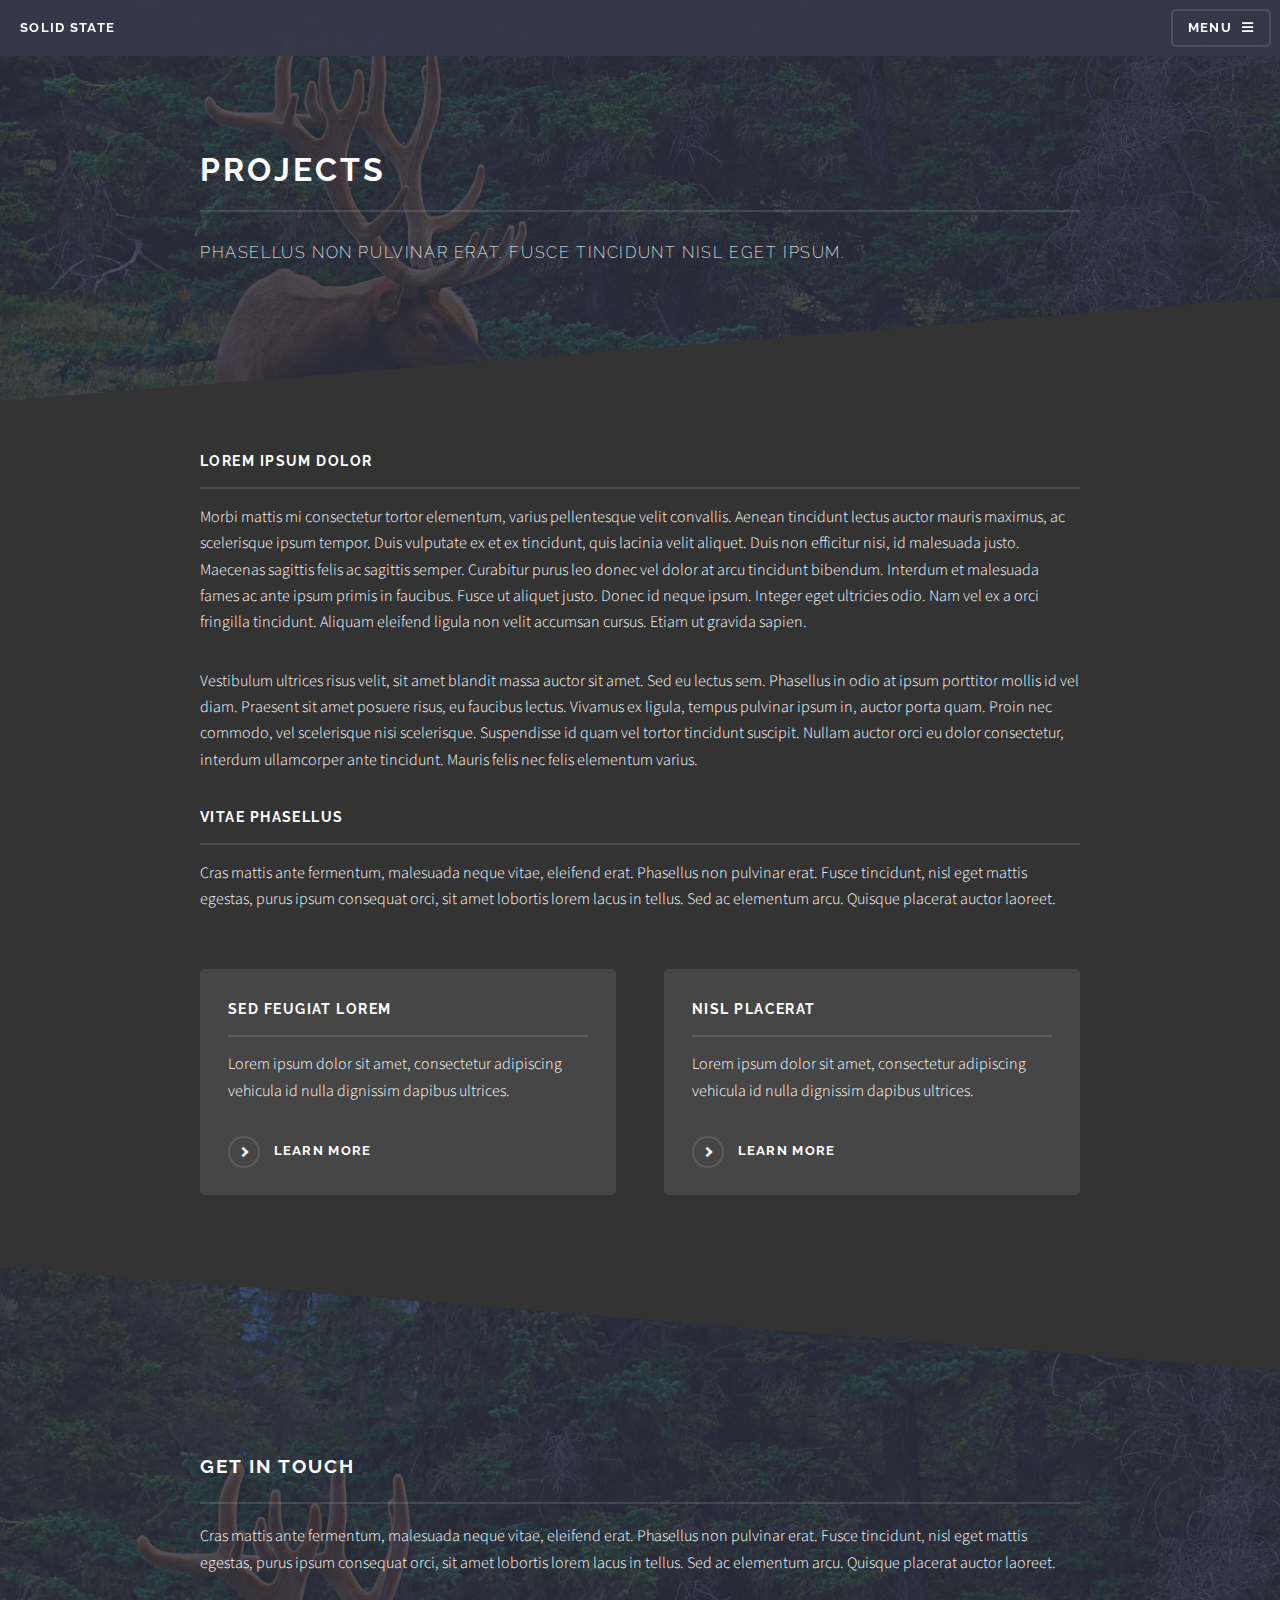
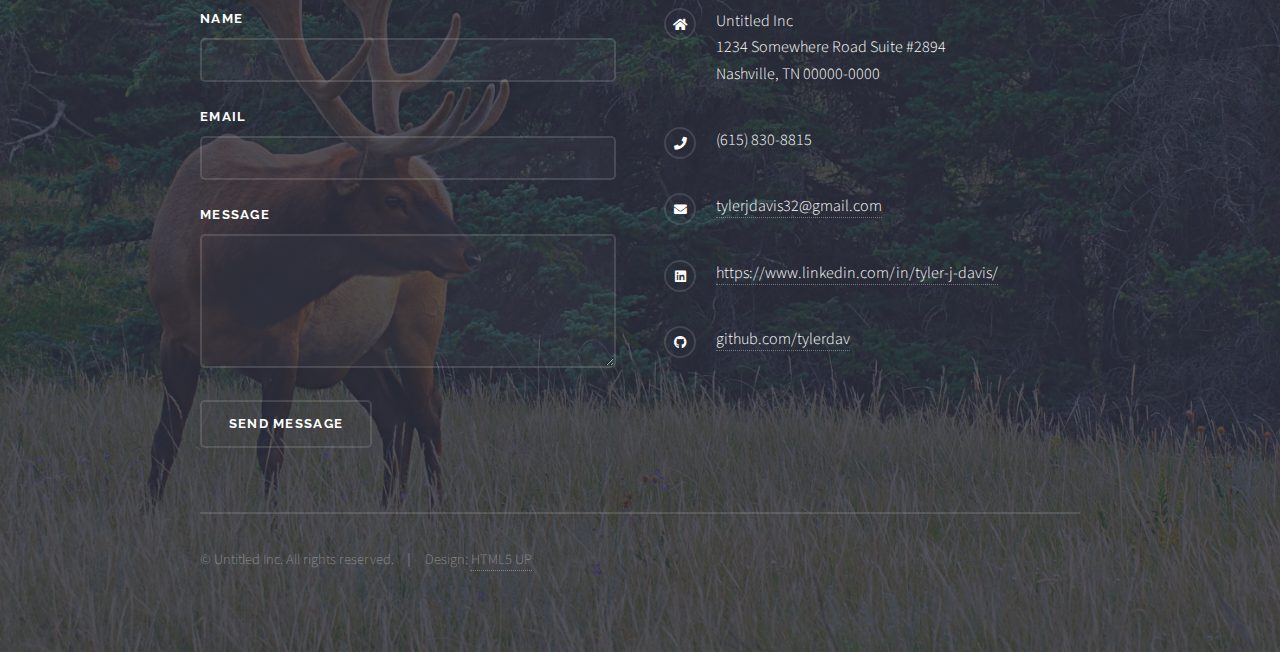
==== commit 47148ae6: "update2" ====
--- a/projects.html
+++ b/projects.html
@@ -43,7 +43,7 @@
 					<section id="wrapper">
 						<header>
 							<div class="inner">
-								<h2>Generic</h2>
+								<h2>Projects</h2>
 								<p>Phasellus non pulvinar erat. Fusce tincidunt nisl eget ipsum.</p>
 							</div>
 						</header>
--- a/assets/css/main.css
+++ b/assets/css/main.css
@@ -99,8 +99,8 @@
 	}
 
 	body {
-		background-color: #2e3141;
-		background-image: linear-gradient(to top, rgba(46, 49, 65, 0.8), rgba(46, 49, 65, 0.8)), url("../../images/Nashville.jpg");
+		background-color: #333333;
+		background-image: linear-gradient(to top, rgba(46, 49, 65, 0.8), rgba(46, 49, 65, 0.8)), url("../../images/deer-elk-nature-wildlife-1205495.jpg");
 		background-size: auto,
  cover;
 		background-attachment: fixed,
@@ -2227,7 +2227,7 @@
 
 		select option {
 			color: #ffffff;
-			background: #2e3141;
+			background: #333333;
 		}
 
 		select:focus::-ms-value {
@@ -2315,12 +2315,12 @@
 			background: #ffffff;
 			border-color: #ffffff;
 			content: '\f00c';
-			color: #2e3141;
+			color: #333333;
 		}
 
 		input[type="checkbox"]:focus + label:before,
 		input[type="radio"]:focus + label:before {
-			border-color: #4c5c96;
+			border-color: #3b7543;
 		}
 
 	input[type="checkbox"] + label:before {
@@ -2745,7 +2745,7 @@
 				}
 
 				ul.pagination li > .page.active {
-					background-color: #4c5c96;
+					background-color: #3b7543;
 				}
 
 			ul.pagination li:first-child {
@@ -2913,7 +2913,7 @@
 		input[type="button"].primary,
 		button.primary,
 		.button.primary {
-			background-color: #4c5c96;
+			background-color: #3b7543;
 			box-shadow: none;
 		}
 
@@ -2930,7 +2930,7 @@
 			input[type="button"].primary:active,
 			button.primary:active,
 			.button.primary:active {
-				background-color: #45558d;
+				background-color: #305f36;
 			}
 
 			input[type="submit"].primary.icon:before,
@@ -3005,7 +3005,7 @@
 
 		.features article {
 			padding: 1.75em 1.75em 0.1em 1.75em ;
-			background-color: #353849;
+			background-color: #464646;
 			border-radius: 5px;
 			margin: 1.5em 3em 1.5em 0;
 			width: calc(50% - 1.5em);
@@ -3281,7 +3281,7 @@
 			-ms-transition: opacity 0.35s ease, -ms-transform 0.35s ease;
 			transition: opacity 0.35s ease, transform 0.35s ease;
 			-webkit-overflow-scrolling: touch;
-			background: #4c5c96;
+			background: #3b7543;
 			border-radius: 5px;
 			display: block;
 			max-width: 100%;
@@ -3337,7 +3337,7 @@
 				}
 
 					#menu .links li a:hover {
-						background: #45558d;
+						background: #305f36;
 					}
 
 		@media screen and (max-width: 736px) {
@@ -3465,8 +3465,8 @@
 
 			#banner {
 				padding: 7em 0 8.25em 0 ;
-				background-color: #2e3141;
-				background-image: linear-gradient(to top, rgba(46, 49, 65, 0.8), rgba(46, 49, 65, 0.8)), url("../../images/Nashville.jpg");
+				background-color: #333333;
+				background-image: linear-gradient(to top, rgba(46, 49, 65, 0.8), rgba(46, 49, 65, 0.8)), url("../../images/deer-elk-nature-wildlife-1205495.jpg");
 				background-size: auto,
  cover;
 				background-position: center,
@@ -3577,8 +3577,8 @@
 
 		#wrapper > header {
 			padding: 9em 0 6.25em 0 ;
-			background-color: #2e3141;
-			background-image: linear-gradient(to top, rgba(46, 49, 65, 0.8), rgba(46, 49, 65, 0.8)), url("../../images/Nashville.jpg");
+			background-color: #333333;
+			background-image: linear-gradient(to top, rgba(46, 49, 65, 0.8), rgba(46, 49, 65, 0.8)), url("../../images/deer-elk-nature-wildlife-1205495.jpg");
 			background-size: auto,
  cover;
 			background-position: center,
@@ -3625,21 +3625,21 @@
 	}
 
 	.wrapper {
-		background-color: #2e3141;
+		background-color: #333333;
 		margin: 6.5em 0;
 		position: relative;
 	}
 
 		.wrapper:before, .wrapper:after {
-			background-image: url("data:image/svg+xml;charset=utf8,%3Csvg xmlns='http://www.w3.org/2000/svg' width='100' height='100' viewBox='0 0 100 100' preserveAspectRatio='none'%3E%3Cpolygon points='0,100 100,0 100,100' style='fill:%232e3141%3B' /%3E%3C/svg%3E");
+			background-image: url("data:image/svg+xml;charset=utf8,%3Csvg xmlns='http://www.w3.org/2000/svg' width='100' height='100' viewBox='0 0 100 100' preserveAspectRatio='none'%3E%3Cpolygon points='0,100 100,0 100,100' style='fill:%23333333%3B' /%3E%3C/svg%3E");
 		}
 
 		.wrapper:before {
-			box-shadow: inset 0 -1px 0 0 #2e3141, 0 1px 0 0 #2e3141;
+			box-shadow: inset 0 -1px 0 0 #333333, 0 1px 0 0 #333333;
 		}
 
 		.wrapper:after {
-			box-shadow: inset 0 -1px 0 0 #2e3141, 0 1px 0 0 #2e3141;
+			box-shadow: inset 0 -1px 0 0 #333333, 0 1px 0 0 #333333;
 		}
 
 		.wrapper:before, .wrapper:after {
@@ -3687,19 +3687,19 @@
 		}
 
 		.wrapper.style2 {
-			background-color: #353849;
+			background-color: #464646;
 		}
 
 			.wrapper.style2:before, .wrapper.style2:after {
-				background-image: url("data:image/svg+xml;charset=utf8,%3Csvg xmlns='http://www.w3.org/2000/svg' width='100' height='100' viewBox='0 0 100 100' preserveAspectRatio='none'%3E%3Cpolygon points='0,100 100,0 100,100' style='fill:%23353849%3B' /%3E%3C/svg%3E");
+				background-image: url("data:image/svg+xml;charset=utf8,%3Csvg xmlns='http://www.w3.org/2000/svg' width='100' height='100' viewBox='0 0 100 100' preserveAspectRatio='none'%3E%3Cpolygon points='0,100 100,0 100,100' style='fill:%23464646%3B' /%3E%3C/svg%3E");
 			}
 
 			.wrapper.style2:before {
-				box-shadow: inset 0 -1px 0 0 #353849, 0 1px 0 0 #353849;
+				box-shadow: inset 0 -1px 0 0 #464646, 0 1px 0 0 #464646;
 			}
 
 			.wrapper.style2:after {
-				box-shadow: inset 0 -1px 0 0 #353849, 0 1px 0 0 #353849;
+				box-shadow: inset 0 -1px 0 0 #464646, 0 1px 0 0 #464646;
 			}
 
 		.wrapper.style3 {
@@ -3767,19 +3767,19 @@
 			}
 
 		.wrapper.spotlight {
-			background-color: #4c5c96;
+			background-color: #3b7543;
 		}
 
 			.wrapper.spotlight:before, .wrapper.spotlight:after {
-				background-image: url("data:image/svg+xml;charset=utf8,%3Csvg xmlns='http://www.w3.org/2000/svg' width='100' height='100' viewBox='0 0 100 100' preserveAspectRatio='none'%3E%3Cpolygon points='0,100 100,0 100,100' style='fill:%234c5c96%3B' /%3E%3C/svg%3E");
+				background-image: url("data:image/svg+xml;charset=utf8,%3Csvg xmlns='http://www.w3.org/2000/svg' width='100' height='100' viewBox='0 0 100 100' preserveAspectRatio='none'%3E%3Cpolygon points='0,100 100,0 100,100' style='fill:%233b7543%3B' /%3E%3C/svg%3E");
 			}
 
 			.wrapper.spotlight:before {
-				box-shadow: inset 0 -1px 0 0 #4c5c96, 0 1px 0 0 #4c5c96;
+				box-shadow: inset 0 -1px 0 0 #3b7543, 0 1px 0 0 #3b7543;
 			}
 
 			.wrapper.spotlight:after {
-				box-shadow: inset 0 -1px 0 0 #4c5c96, 0 1px 0 0 #4c5c96;
+				box-shadow: inset 0 -1px 0 0 #3b7543, 0 1px 0 0 #3b7543;
 			}
 
 			.wrapper.spotlight .inner {
@@ -3828,35 +3828,35 @@
 			}
 
 			.wrapper.spotlight.style2 {
-				background-color: #45558d;
+				background-color: #305f36;
 			}
 
 				.wrapper.spotlight.style2:before, .wrapper.spotlight.style2:after {
-					background-image: url("data:image/svg+xml;charset=utf8,%3Csvg xmlns='http://www.w3.org/2000/svg' width='100' height='100' viewBox='0 0 100 100' preserveAspectRatio='none'%3E%3Cpolygon points='0,100 100,0 100,100' style='fill:%2345558d%3B' /%3E%3C/svg%3E");
+					background-image: url("data:image/svg+xml;charset=utf8,%3Csvg xmlns='http://www.w3.org/2000/svg' width='100' height='100' viewBox='0 0 100 100' preserveAspectRatio='none'%3E%3Cpolygon points='0,100 100,0 100,100' style='fill:%23305f36%3B' /%3E%3C/svg%3E");
 				}
 
 				.wrapper.spotlight.style2:before {
-					box-shadow: inset 0 -1px 0 0 #45558d, 0 1px 0 0 #45558d;
+					box-shadow: inset 0 -1px 0 0 #305f36, 0 1px 0 0 #305f36;
 				}
 
 				.wrapper.spotlight.style2:after {
-					box-shadow: inset 0 -1px 0 0 #45558d, 0 1px 0 0 #45558d;
+					box-shadow: inset 0 -1px 0 0 #305f36, 0 1px 0 0 #305f36;
 				}
 
 			.wrapper.spotlight.style3 {
-				background-color: #3f4e85;
+				background-color: #234628;
 			}
 
 				.wrapper.spotlight.style3:before, .wrapper.spotlight.style3:after {
-					background-image: url("data:image/svg+xml;charset=utf8,%3Csvg xmlns='http://www.w3.org/2000/svg' width='100' height='100' viewBox='0 0 100 100' preserveAspectRatio='none'%3E%3Cpolygon points='0,100 100,0 100,100' style='fill:%233f4e85%3B' /%3E%3C/svg%3E");
+					background-image: url("data:image/svg+xml;charset=utf8,%3Csvg xmlns='http://www.w3.org/2000/svg' width='100' height='100' viewBox='0 0 100 100' preserveAspectRatio='none'%3E%3Cpolygon points='0,100 100,0 100,100' style='fill:%23234628%3B' /%3E%3C/svg%3E");
 				}
 
 				.wrapper.spotlight.style3:before {
-					box-shadow: inset 0 -1px 0 0 #3f4e85, 0 1px 0 0 #3f4e85;
+					box-shadow: inset 0 -1px 0 0 #234628, 0 1px 0 0 #234628;
 				}
 
 				.wrapper.spotlight.style3:after {
-					box-shadow: inset 0 -1px 0 0 #3f4e85, 0 1px 0 0 #3f4e85;
+					box-shadow: inset 0 -1px 0 0 #234628, 0 1px 0 0 #234628;
 				}
 
 			.wrapper.spotlight.style4 {
@@ -4070,8 +4070,8 @@
 	@media screen and (max-width: 1280px) {
 
 		#footer {
-			background-color: #2e3141;
-			background-image: linear-gradient(to top, rgba(46, 49, 65, 0.8), rgba(46, 49, 65, 0.8)), url("../../images/Nashville.jpg");
+			background-color: #333333;
+			background-image: linear-gradient(to top, rgba(46, 49, 65, 0.8), rgba(46, 49, 65, 0.8)), url("../../images/deer-elk-nature-wildlife-1205495.jpg");
 			background-size: auto,
  cover;
 			background-position: center,
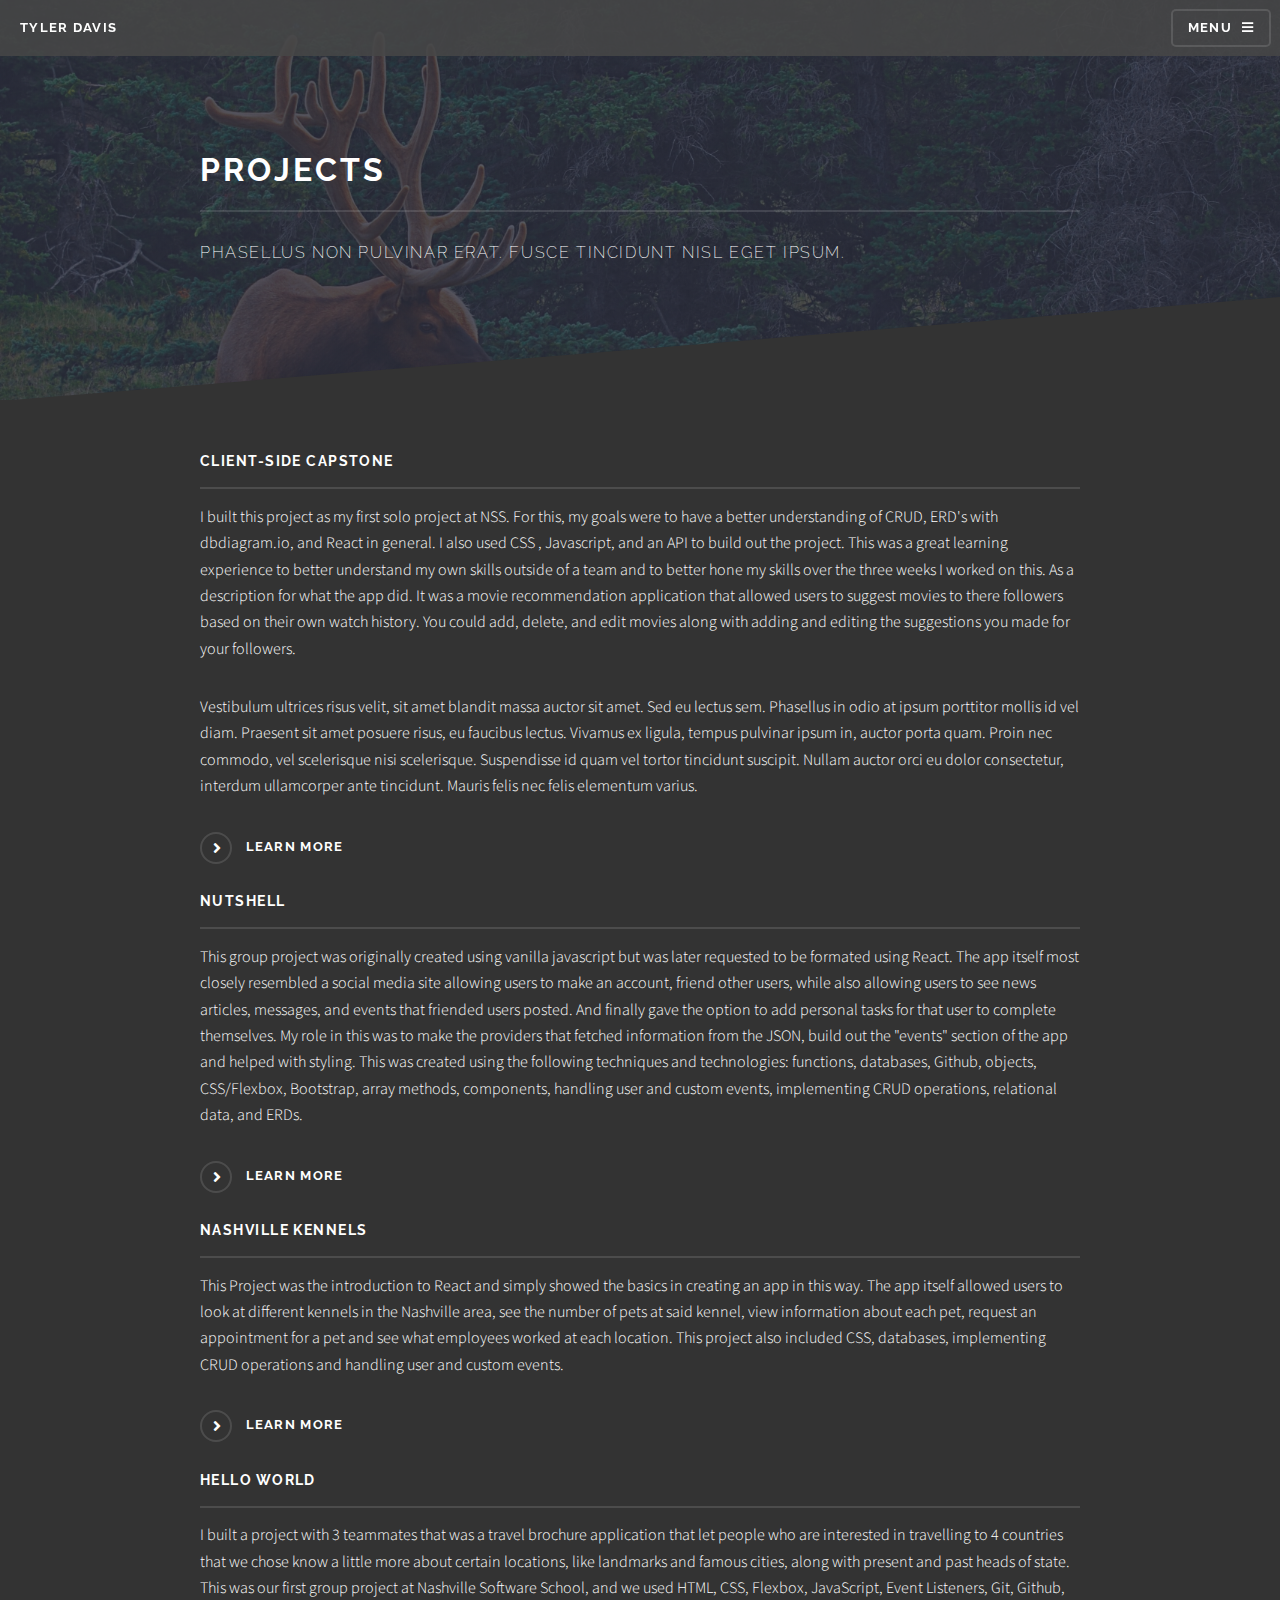
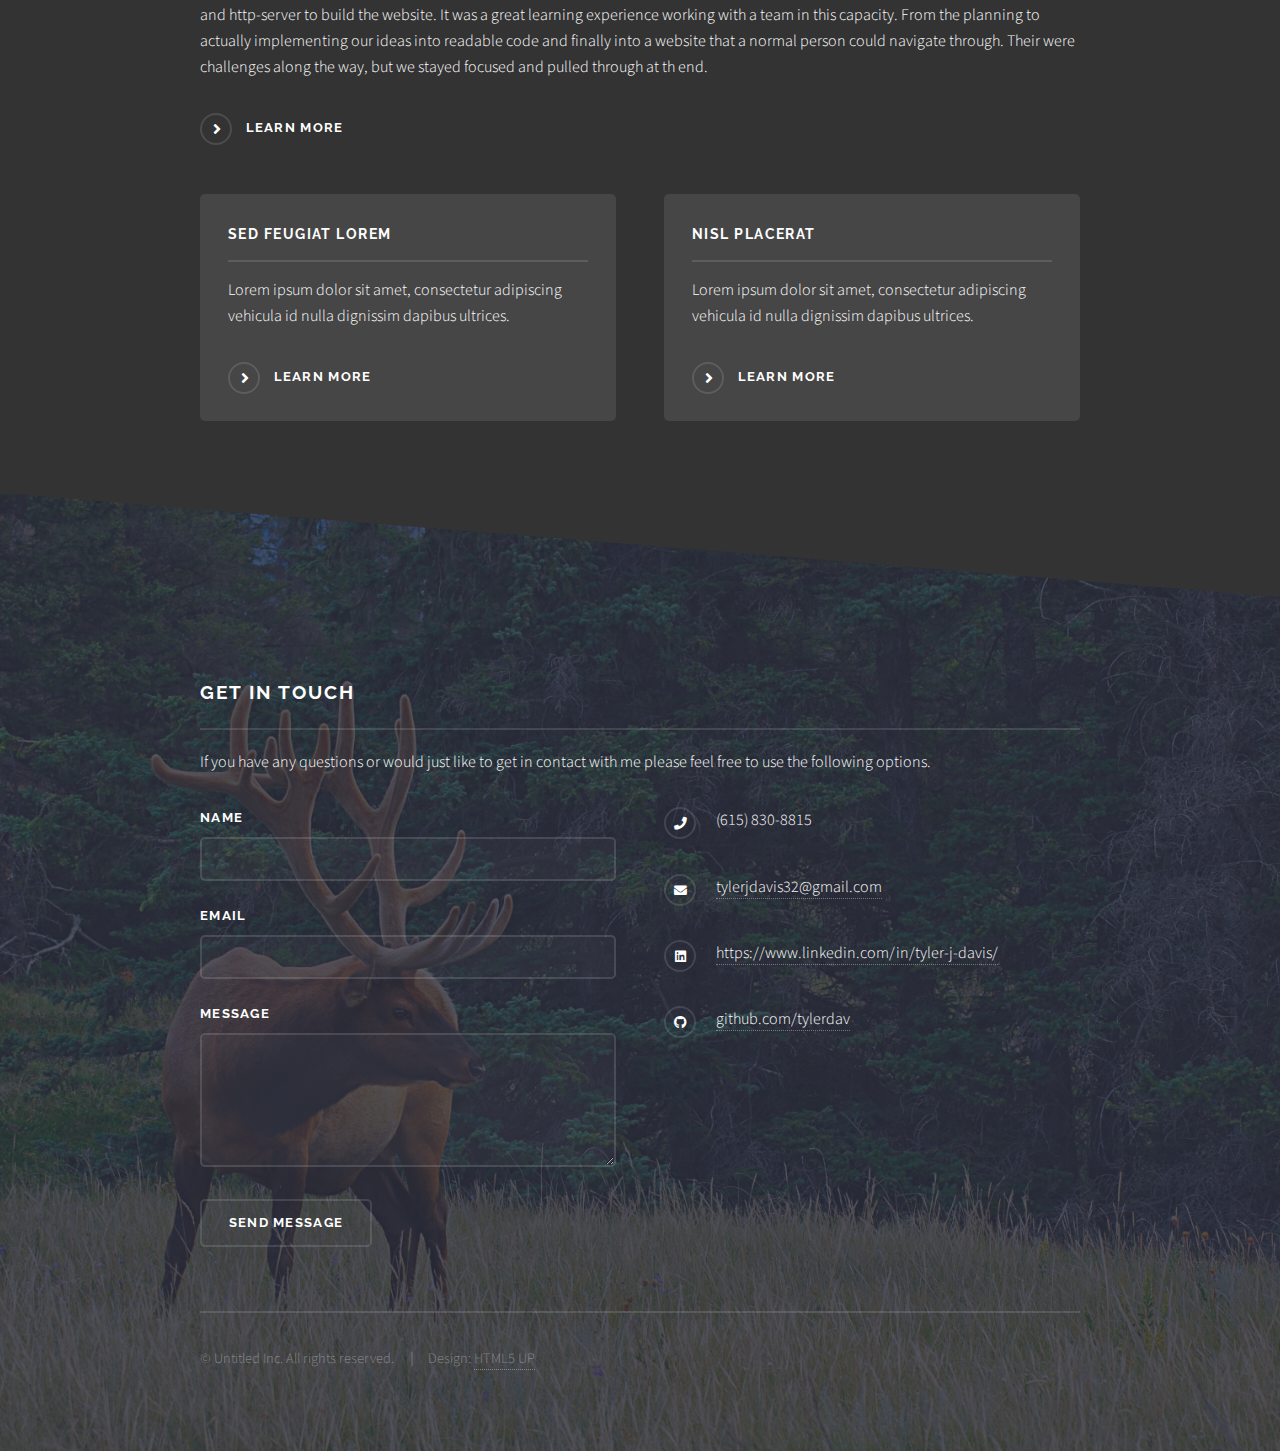
==== commit b61b9d24: "small style change" ====
--- a/projects.html
+++ b/projects.html
@@ -5,131 +5,179 @@
 	Free for personal and commercial use under the CCA 3.0 license (html5up.net/license)
 -->
 <html>
-	<head>
-		<title>Generic - Solid State by HTML5 UP</title>
-		<meta charset="utf-8" />
-		<meta name="viewport" content="width=device-width, initial-scale=1, user-scalable=no" />
-		<link rel="stylesheet" href="assets/css/main.css" />
-		<noscript><link rel="stylesheet" href="assets/css/noscript.css" /></noscript>
-	</head>
-	<body class="is-preload">
 
-		<!-- Page Wrapper -->
-			<div id="page-wrapper">
+<head>
+	<title>Projects - T. Davis</title>
+	<meta charset="utf-8" />
+	<meta name="viewport" content="width=device-width, initial-scale=1, user-scalable=no" />
+	<link rel="stylesheet" href="assets/css/main.css" />
+	<noscript>
+		<link rel="stylesheet" href="assets/css/noscript.css" /></noscript>
+</head>
 
-				<!-- Header -->
-					<header id="header">
-						<h1><a href="index.html">Solid State</a></h1>
-						<nav>
-							<a href="#menu">Menu</a>
-						</nav>
-					</header>
+<body class="is-preload">
 
-				<!-- Menu -->
-					<nav id="menu">
-						<div class="inner">
-							<h2>Menu</h2>
-							<ul class="links">
-								<li><a href="index.html">Home</a></li>
-								<li><a href="projects.html">Projects</a></li>
-								<li><a href="#">Log In</a></li>
-								<li><a href="#">Sign Up</a></li>
-							</ul>
-							<a href="#" class="close">Close</a>
-						</div>
-					</nav>
+	<!-- Page Wrapper -->
+	<div id="page-wrapper">
 
-				<!-- Wrapper -->
-					<section id="wrapper">
-						<header>
-							<div class="inner">
-								<h2>Projects</h2>
-								<p>Phasellus non pulvinar erat. Fusce tincidunt nisl eget ipsum.</p>
-							</div>
-						</header>
+		<!-- Header -->
+		<header id="header">
+			<h1><a href="index.html">Tyler Davis</a></h1>
+			<nav>
+				<a href="#menu">Menu</a>
+			</nav>
+		</header>
 
-						<!-- Content -->
-							<div class="wrapper">
-								<div class="inner">
+		<!-- Menu -->
+		<nav id="menu">
+			<div class="inner">
+				<h2>Menu</h2>
+				<ul class="links">
+					<li><a href="index.html">Home</a></li>
+					<li><a href="projects.html">Projects</a></li>
+				</ul>
+				<a href="#" class="close">Close</a>
+			</div>
+		</nav>
 
-									<h3 class="major">Lorem ipsum dolor</h3>
-									<p>Morbi mattis mi consectetur tortor elementum, varius pellentesque velit convallis. Aenean tincidunt lectus auctor mauris maximus, ac scelerisque ipsum tempor. Duis vulputate ex et ex tincidunt, quis lacinia velit aliquet. Duis non efficitur nisi, id malesuada justo. Maecenas sagittis felis ac sagittis semper. Curabitur purus leo donec vel dolor at arcu tincidunt bibendum. Interdum et malesuada fames ac ante ipsum primis in faucibus. Fusce ut aliquet justo. Donec id neque ipsum. Integer eget ultricies odio. Nam vel ex a orci fringilla tincidunt. Aliquam eleifend ligula non velit accumsan cursus. Etiam ut gravida sapien.</p>
+		<!-- Wrapper -->
+		<section id="wrapper">
+			<header>
+				<div class="inner">
+					<h2>Projects</h2>
+					<p>Phasellus non pulvinar erat. Fusce tincidunt nisl eget ipsum.</p>
+				</div>
+			</header>
 
-									<p>Vestibulum ultrices risus velit, sit amet blandit massa auctor sit amet. Sed eu lectus sem. Phasellus in odio at ipsum porttitor mollis id vel diam. Praesent sit amet posuere risus, eu faucibus lectus. Vivamus ex ligula, tempus pulvinar ipsum in, auctor porta quam. Proin nec commodo, vel scelerisque nisi scelerisque. Suspendisse id quam vel tortor tincidunt suscipit. Nullam auctor orci eu dolor consectetur, interdum ullamcorper ante tincidunt. Mauris felis nec felis elementum varius.</p>
+			<!-- Content -->
+			<div class="wrapper">
+				<div class="inner">
 
-									<h3 class="major">Vitae phasellus</h3>
-									<p>Cras mattis ante fermentum, malesuada neque vitae, eleifend erat. Phasellus non pulvinar erat. Fusce tincidunt, nisl eget mattis egestas, purus ipsum consequat orci, sit amet lobortis lorem lacus in tellus. Sed ac elementum arcu. Quisque placerat auctor laoreet.</p>
+					<h3 class="major">Client-Side Capstone</h3>
+					<p>I built this project as my first solo project at NSS. For this, my goals were to have a better
+						understanding of CRUD, ERD's with dbdiagram.io, and React in general. I also used CSS ,
+						Javascript, and an API to build out the project.
+						This was a great learning experience to better understand my own skills outside of a team and to
+						better hone my skills over the three weeks I worked on this.
+						As a description for what the app did. It was a movie recommendation application that allowed
+						users to suggest movies to there followers based on their own watch history. You could add,
+						delete, and edit movies along with adding and editing the suggestions you made for your
+						followers.</p>
 
-									<section class="features">
-										<article>
-											<a href="#" class="image"><img src="images/pic04.jpg" alt="" /></a>
-											<h3 class="major">Sed feugiat lorem</h3>
-											<p>Lorem ipsum dolor sit amet, consectetur adipiscing vehicula id nulla dignissim dapibus ultrices.</p>
-											<a href="#" class="special">Learn more</a>
-										</article>
-										<article>
-											<a href="#" class="image"><img src="images/pic05.jpg" alt="" /></a>
-											<h3 class="major">Nisl placerat</h3>
-											<p>Lorem ipsum dolor sit amet, consectetur adipiscing vehicula id nulla dignissim dapibus ultrices.</p>
-											<a href="#" class="special">Learn more</a>
-										</article>
-									</section>
+					<p>Vestibulum ultrices risus velit, sit amet blandit massa auctor sit amet. Sed eu lectus sem.
+						Phasellus in odio at ipsum porttitor mollis id vel diam. Praesent sit amet posuere risus, eu
+						faucibus lectus. Vivamus ex ligula, tempus pulvinar ipsum in, auctor porta quam. Proin nec
+						commodo, vel scelerisque nisi scelerisque. Suspendisse id quam vel tortor tincidunt suscipit.
+						Nullam auctor orci eu dolor consectetur, interdum ullamcorper ante tincidunt. Mauris felis nec
+						felis elementum varius.</p>
+					<a href="https://github.com/tylerdav/capstone-project" class="special">Learn more</a>
 
-								</div>
-							</div>
+					<h3 class="major">Nutshell</h3>
+					<p>This group project was originally created using vanilla javascript but was later requested to be
+						formated using React. The app itself most closely resembled a social media site allowing users
+						to make an account, friend other users, while also allowing users to see news articles,
+						messages, and events that friended users posted. And finally gave the option to add personal
+						tasks for that user to complete themselves. My role in this was to make the providers that
+						fetched information from the JSON, build out the "events" section of the app and helped with
+						styling.
 
+						This was created using the following techniques and technologies: functions, databases, Github,
+						objects, CSS/Flexbox, Bootstrap, array methods, components, handling user and custom events,
+						implementing CRUD operations, relational data, and ERDs.</p>
+					<a href="https://github.com/nss-cohort-37/nutshell-flamingos" class="special">Learn more</a>
+
+					<h3 class="major">Nashville Kennels</h3>
+					<p>This Project was the introduction to React and simply showed the basics in creating an app in
+						this way. The app itself allowed users to look at different kennels in the Nashville area, see
+						the number of pets at said kennel, view information about each pet, request an appointment for a
+						pet and see what employees worked at each location. This project also included CSS, databases,
+						implementing CRUD operations and handling user and custom events.</p>
+					<a href="https://github.com/tylerdav/kennels" class="special">Learn more</a>
+
+					<h3 class="major">Hello World</h3>
+					<p>I built a project with 3 teammates that was a travel brochure application that let people who are
+						interested in travelling to 4 countries that we chose know a little more about certain
+						locations, like landmarks and famous cities, along with present and past heads of state. This
+						was our first group project at Nashville Software School, and we used HTML, CSS, Flexbox,
+						JavaScript, Event Listeners, Git, Github, and http-server to build the website.
+
+						It was a great learning experience working with a team in this capacity. From the planning to
+						actually implementing our ideas into readable code and finally into a website that a normal
+						person could navigate through. Their were challenges along the way, but we stayed focused and
+						pulled through at th end.</p>
+					<a href="https://github.com/nss-cohort-37/hello-world-tumbling-tuk-tuks" class="special">Learn
+						more</a>
+
+					<section class="features">
+						<article>
+							<a href="#" class="image"><img src="images/pic04.jpg" alt="" /></a>
+							<h3 class="major">Sed feugiat lorem</h3>
+							<p>Lorem ipsum dolor sit amet, consectetur adipiscing vehicula id nulla dignissim dapibus
+								ultrices.</p>
+							<a href="#" class="special">Learn more</a>
+						</article>
+						<article>
+							<a href="#" class="image"><img src="images/pic05.jpg" alt="" /></a>
+							<h3 class="major">Nisl placerat</h3>
+							<p>Lorem ipsum dolor sit amet, consectetur adipiscing vehicula id nulla dignissim dapibus
+								ultrices.</p>
+							<a href="#" class="special">Learn more</a>
+						</article>
 					</section>
 
-				<!-- Footer -->
-					<section id="footer">
-						<div class="inner">
-							<h2 class="major">Get in touch</h2>
-							<p>Cras mattis ante fermentum, malesuada neque vitae, eleifend erat. Phasellus non pulvinar erat. Fusce tincidunt, nisl eget mattis egestas, purus ipsum consequat orci, sit amet lobortis lorem lacus in tellus. Sed ac elementum arcu. Quisque placerat auctor laoreet.</p>
-							<form method="post" action="#">
-								<div class="fields">
-									<div class="field">
-										<label for="name">Name</label>
-										<input type="text" name="name" id="name" />
-									</div>
-									<div class="field">
-										<label for="email">Email</label>
-										<input type="email" name="email" id="email" />
-									</div>
-									<div class="field">
-										<label for="message">Message</label>
-										<textarea name="message" id="message" rows="4"></textarea>
-									</div>
-								</div>
-								<ul class="actions">
-									<li><input type="submit" value="Send Message" /></li>
-								</ul>
-							</form>
-							<ul class="contact">
-								<li class="icon solid fa-home">
-									Untitled Inc<br />
-									1234 Somewhere Road Suite #2894<br />
-									Nashville, TN 00000-0000
-								</li>
-								<li class="icon solid fa-phone">(615) 830-8815</li>
-								<li class="icon solid fa-envelope"><a href="#">tylerjdavis32@gmail.com</a></li>
-								<li class="icon brands fa-linkedin"><a href="#">https://www.linkedin.com/in/tyler-j-davis/</a></li>
-								<li class="icon brands fa-github"><a href="#">github.com/tylerdav</a></li>
-							</ul>
-							<ul class="copyright">
-								<li>&copy; Untitled Inc. All rights reserved.</li><li>Design: <a href="http://html5up.net">HTML5 UP</a></li>
-							</ul>
-						</div>
-					</section>
-
+				</div>
 			</div>
 
-		<!-- Scripts -->
-			<script src="assets/js/jquery.min.js"></script>
-			<script src="assets/js/jquery.scrollex.min.js"></script>
-			<script src="assets/js/browser.min.js"></script>
-			<script src="assets/js/breakpoints.min.js"></script>
-			<script src="assets/js/util.js"></script>
-			<script src="assets/js/main.js"></script>
+		</section>
 
-	</body>
+		<!-- Footer -->
+		<section id="footer">
+			<div class="inner">
+				<h2 class="major">Get in touch</h2>
+				<p>If you have any questions or would just like to get in contact with me please feel free to use the
+					following options.</p>
+				<form method="post" action="#">
+					<div class="fields">
+						<div class="field">
+							<label for="name">Name</label>
+							<input type="text" name="name" id="name" />
+						</div>
+						<div class="field">
+							<label for="email">Email</label>
+							<input type="email" name="email" id="email" />
+						</div>
+						<div class="field">
+							<label for="message">Message</label>
+							<textarea name="message" id="message" rows="4"></textarea>
+						</div>
+					</div>
+					<ul class="actions">
+						<li><input type="submit" value="Send Message" /></li>
+					</ul>
+				</form>
+				<ul class="contact">
+					<li class="icon solid fa-phone">(615) 830-8815</li>
+					<li class="icon solid fa-envelope"><a href="#">tylerjdavis32@gmail.com</a></li>
+					<li class="icon brands fa-linkedin"><a href="#">https://www.linkedin.com/in/tyler-j-davis/</a></li>
+					<li class="icon brands fa-github"><a href="#">github.com/tylerdav</a></li>
+				</ul>
+				<ul class="copyright">
+					<li>&copy; Untitled Inc. All rights reserved.</li>
+					<li>Design: <a href="http://html5up.net">HTML5 UP</a></li>
+				</ul>
+			</div>
+		</section>
+
+	</div>
+
+	<!-- Scripts -->
+	<script src="assets/js/jquery.min.js"></script>
+	<script src="assets/js/jquery.scrollex.min.js"></script>
+	<script src="assets/js/browser.min.js"></script>
+	<script src="assets/js/breakpoints.min.js"></script>
+	<script src="assets/js/util.js"></script>
+	<script src="assets/js/main.js"></script>
+
+</body>
+
 </html>--- a/assets/css/main.css
+++ b/assets/css/main.css
@@ -100,7 +100,7 @@
 
 	body {
 		background-color: #333333;
-		background-image: linear-gradient(to top, rgba(46, 49, 65, 0.8), rgba(46, 49, 65, 0.8)), url("../../images/deer-elk-nature-wildlife-1205495.jpg");
+		background-image: linear-gradient(to top, rgba(46, 49, 65, 0.8), rgba(46, 49, 65, 0.8)), url("../../images/wp2767337.jpg");
 		background-size: auto,
  cover;
 		background-attachment: fixed,
@@ -121,6 +121,10 @@
 		}
 
 /* Type */
+
+	.about__me {
+		text-align: left;
+	}
 
 	body, input, select, textarea {
 		color: #ffffff;
@@ -2320,7 +2324,7 @@
 
 		input[type="checkbox"]:focus + label:before,
 		input[type="radio"]:focus + label:before {
-			border-color: #3b7543;
+			border-color: #305e36;
 		}
 
 	input[type="checkbox"] + label:before {
@@ -2745,7 +2749,7 @@
 				}
 
 				ul.pagination li > .page.active {
-					background-color: #3b7543;
+					background-color: #305e36;
 				}
 
 			ul.pagination li:first-child {
@@ -2913,7 +2917,7 @@
 		input[type="button"].primary,
 		button.primary,
 		.button.primary {
-			background-color: #3b7543;
+			background-color: #305e36;
 			box-shadow: none;
 		}
 
@@ -2930,7 +2934,7 @@
 			input[type="button"].primary:active,
 			button.primary:active,
 			.button.primary:active {
-				background-color: #305f36;
+				background-color: #2a522f;
 			}
 
 			input[type="submit"].primary.icon:before,
@@ -3076,7 +3080,7 @@
 		-webkit-transition: background-color 0.2s ease-in-out;
 		-ms-transition: background-color 0.2s ease-in-out;
 		transition: background-color 0.2s ease-in-out;
-		background-color: rgba(53, 56, 73, 0.95);
+		background-color: rgba(71, 71, 71, 0.863);
 		height: 3.5em;
 		left: 0;
 		line-height: 3.5em;
@@ -3258,7 +3262,7 @@
 		-ms-user-select: none;
 		user-select: none;
 		-webkit-tap-highlight-color: rgba(0, 0, 0, 0);
-		background: rgba(46, 49, 65, 0.8);
+		background: rgba(54, 54, 54, 0.8);
 		cursor: default;
 		height: 100%;
 		left: 0;
@@ -3281,7 +3285,7 @@
 			-ms-transition: opacity 0.35s ease, -ms-transform 0.35s ease;
 			transition: opacity 0.35s ease, transform 0.35s ease;
 			-webkit-overflow-scrolling: touch;
-			background: #3b7543;
+			background: #305e36;
 			border-radius: 5px;
 			display: block;
 			max-width: 100%;
@@ -3337,7 +3341,7 @@
 				}
 
 					#menu .links li a:hover {
-						background: #305f36;
+						background: #2a522f;
 					}
 
 		@media screen and (max-width: 736px) {
@@ -3767,19 +3771,19 @@
 			}
 
 		.wrapper.spotlight {
-			background-color: #3b7543;
+			background-color: #305e36;
 		}
 
 			.wrapper.spotlight:before, .wrapper.spotlight:after {
-				background-image: url("data:image/svg+xml;charset=utf8,%3Csvg xmlns='http://www.w3.org/2000/svg' width='100' height='100' viewBox='0 0 100 100' preserveAspectRatio='none'%3E%3Cpolygon points='0,100 100,0 100,100' style='fill:%233b7543%3B' /%3E%3C/svg%3E");
+				background-image: url("data:image/svg+xml;charset=utf8,%3Csvg xmlns='http://www.w3.org/2000/svg' width='100' height='100' viewBox='0 0 100 100' preserveAspectRatio='none'%3E%3Cpolygon points='0,100 100,0 100,100' style='fill:%23305e36%3B' /%3E%3C/svg%3E");
 			}
 
 			.wrapper.spotlight:before {
-				box-shadow: inset 0 -1px 0 0 #3b7543, 0 1px 0 0 #3b7543;
+				box-shadow: inset 0 -1px 0 0 #305e36, 0 1px 0 0 #305e36;
 			}
 
 			.wrapper.spotlight:after {
-				box-shadow: inset 0 -1px 0 0 #3b7543, 0 1px 0 0 #3b7543;
+				box-shadow: inset 0 -1px 0 0 #305e36, 0 1px 0 0 #305e36;
 			}
 
 			.wrapper.spotlight .inner {
@@ -3828,19 +3832,19 @@
 			}
 
 			.wrapper.spotlight.style2 {
-				background-color: #305f36;
+				background-color: #2a522f;
 			}
 
 				.wrapper.spotlight.style2:before, .wrapper.spotlight.style2:after {
-					background-image: url("data:image/svg+xml;charset=utf8,%3Csvg xmlns='http://www.w3.org/2000/svg' width='100' height='100' viewBox='0 0 100 100' preserveAspectRatio='none'%3E%3Cpolygon points='0,100 100,0 100,100' style='fill:%23305f36%3B' /%3E%3C/svg%3E");
+					background-image: url("data:image/svg+xml;charset=utf8,%3Csvg xmlns='http://www.w3.org/2000/svg' width='100' height='100' viewBox='0 0 100 100' preserveAspectRatio='none'%3E%3Cpolygon points='0,100 100,0 100,100' style='fill:%232a522f%3B' /%3E%3C/svg%3E");
 				}
 
 				.wrapper.spotlight.style2:before {
-					box-shadow: inset 0 -1px 0 0 #305f36, 0 1px 0 0 #305f36;
+					box-shadow: inset 0 -1px 0 0 #2a522f, 0 1px 0 0 #2a522f;
 				}
 
 				.wrapper.spotlight.style2:after {
-					box-shadow: inset 0 -1px 0 0 #305f36, 0 1px 0 0 #305f36;
+					box-shadow: inset 0 -1px 0 0 #2a522f, 0 1px 0 0 #2a522f;
 				}
 
 			.wrapper.spotlight.style3 {
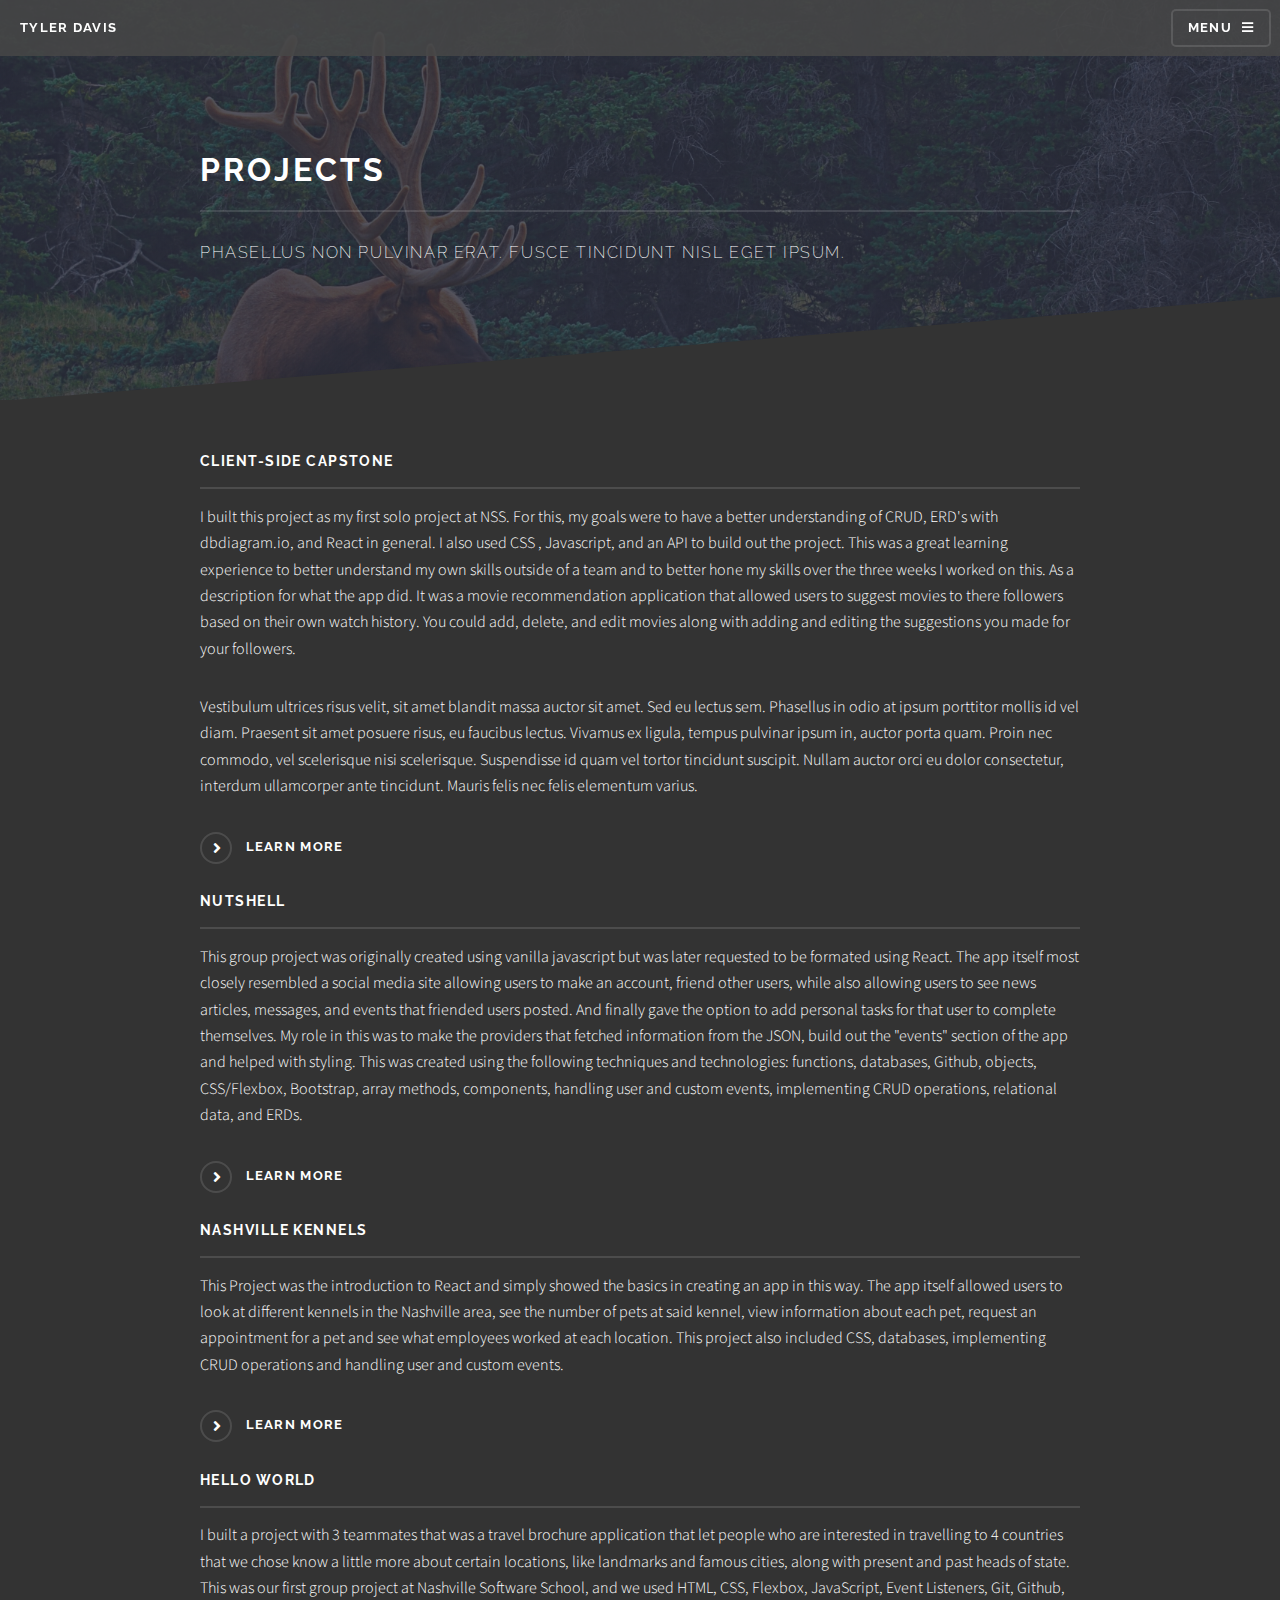
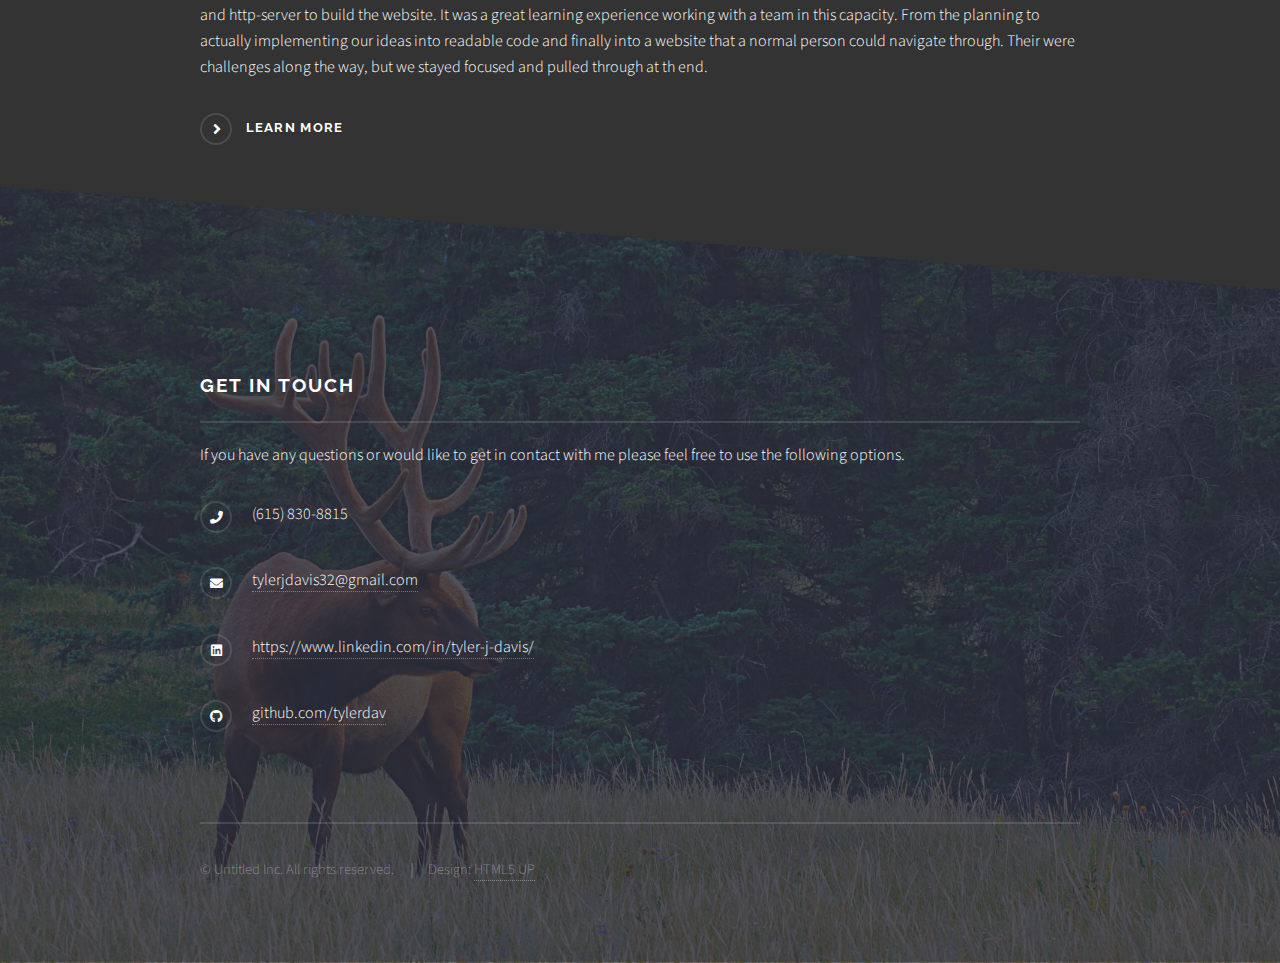
==== commit 525fff74: "removed unused items" ====
--- a/projects.html
+++ b/projects.html
@@ -108,7 +108,7 @@
 					<a href="https://github.com/nss-cohort-37/hello-world-tumbling-tuk-tuks" class="special">Learn
 						more</a>
 
-					<section class="features">
+					<!-- <section class="features">
 						<article>
 							<a href="#" class="image"><img src="images/pic04.jpg" alt="" /></a>
 							<h3 class="major">Sed feugiat lorem</h3>
@@ -123,7 +123,7 @@
 								ultrices.</p>
 							<a href="#" class="special">Learn more</a>
 						</article>
-					</section>
+					</section> -->
 
 				</div>
 			</div>
@@ -134,9 +134,9 @@
 		<section id="footer">
 			<div class="inner">
 				<h2 class="major">Get in touch</h2>
-				<p>If you have any questions or would just like to get in contact with me please feel free to use the
+				<p>If you have any questions or would like to get in contact with me please feel free to use the
 					following options.</p>
-				<form method="post" action="#">
+				<!-- <form method="post" action="#">
 					<div class="fields">
 						<div class="field">
 							<label for="name">Name</label>
@@ -154,7 +154,7 @@
 					<ul class="actions">
 						<li><input type="submit" value="Send Message" /></li>
 					</ul>
-				</form>
+				</form> -->
 				<ul class="contact">
 					<li class="icon solid fa-phone">(615) 830-8815</li>
 					<li class="icon solid fa-envelope"><a href="#">tylerjdavis32@gmail.com</a></li>
@@ -167,7 +167,6 @@
 				</ul>
 			</div>
 		</section>
-
 	</div>
 
 	<!-- Scripts -->
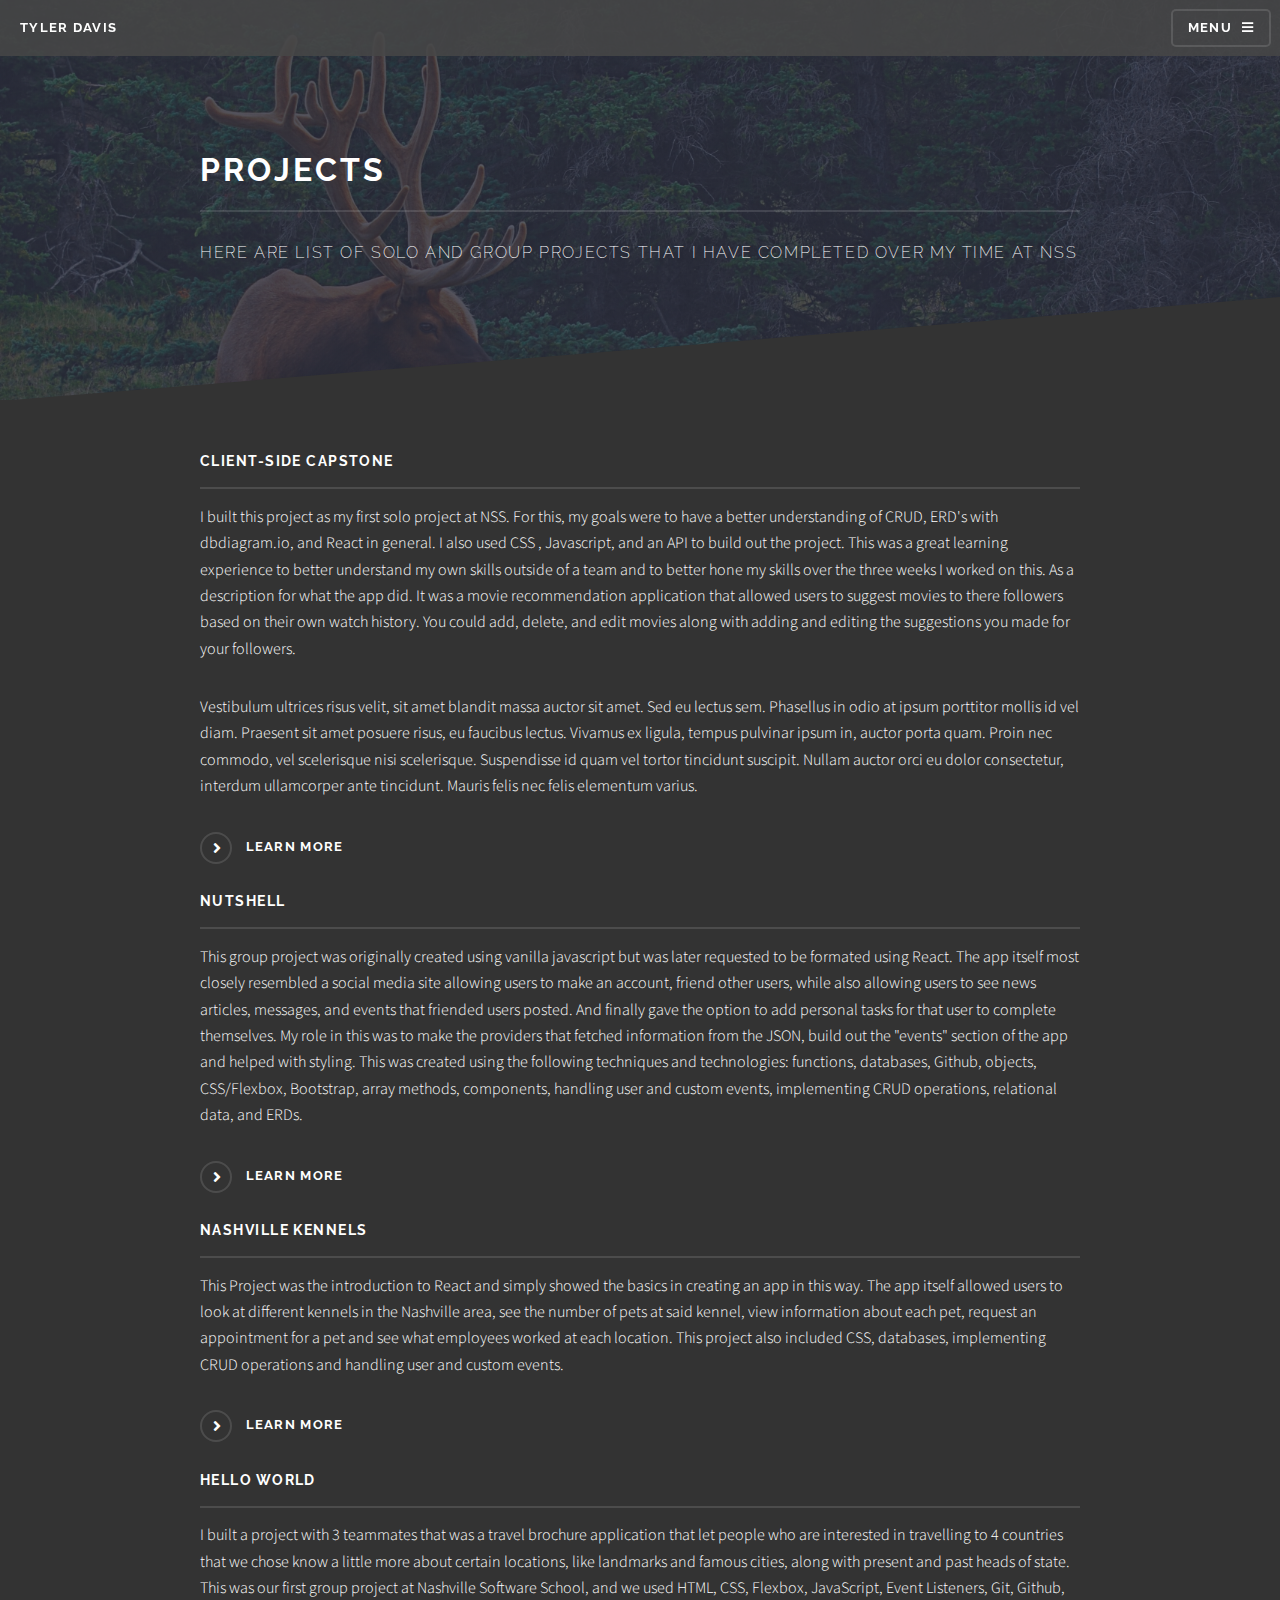
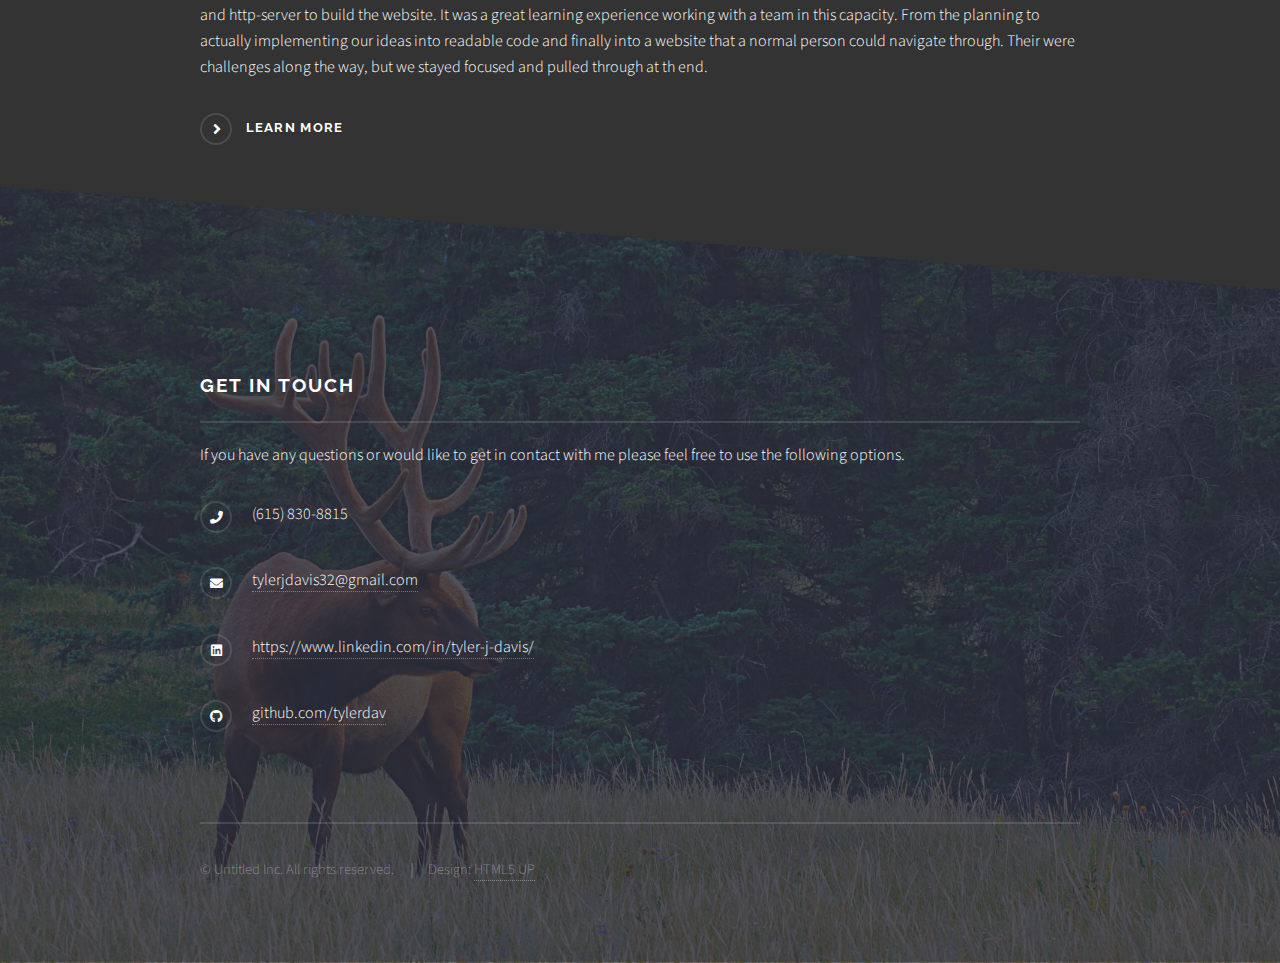
==== commit 9f3f9249: "added links to github and linkedin icons" ====
--- a/projects.html
+++ b/projects.html
@@ -45,7 +45,7 @@
 			<header>
 				<div class="inner">
 					<h2>Projects</h2>
-					<p>Phasellus non pulvinar erat. Fusce tincidunt nisl eget ipsum.</p>
+					<p>Here are list of solo and group projects that I have completed over my time at NSS</p>
 				</div>
 			</header>
 
--- a/assets/css/main.css
+++ b/assets/css/main.css
@@ -182,6 +182,11 @@
 		border-bottom: dotted 1px rgba(255, 255, 255, 0.35);
 		color: #ffffff;
 		text-decoration: none;
+	}
+
+	.underIcon {
+		border-bottom-color: transparent;
+		color: #ffffff !important;
 	}
 
 		a:hover {
